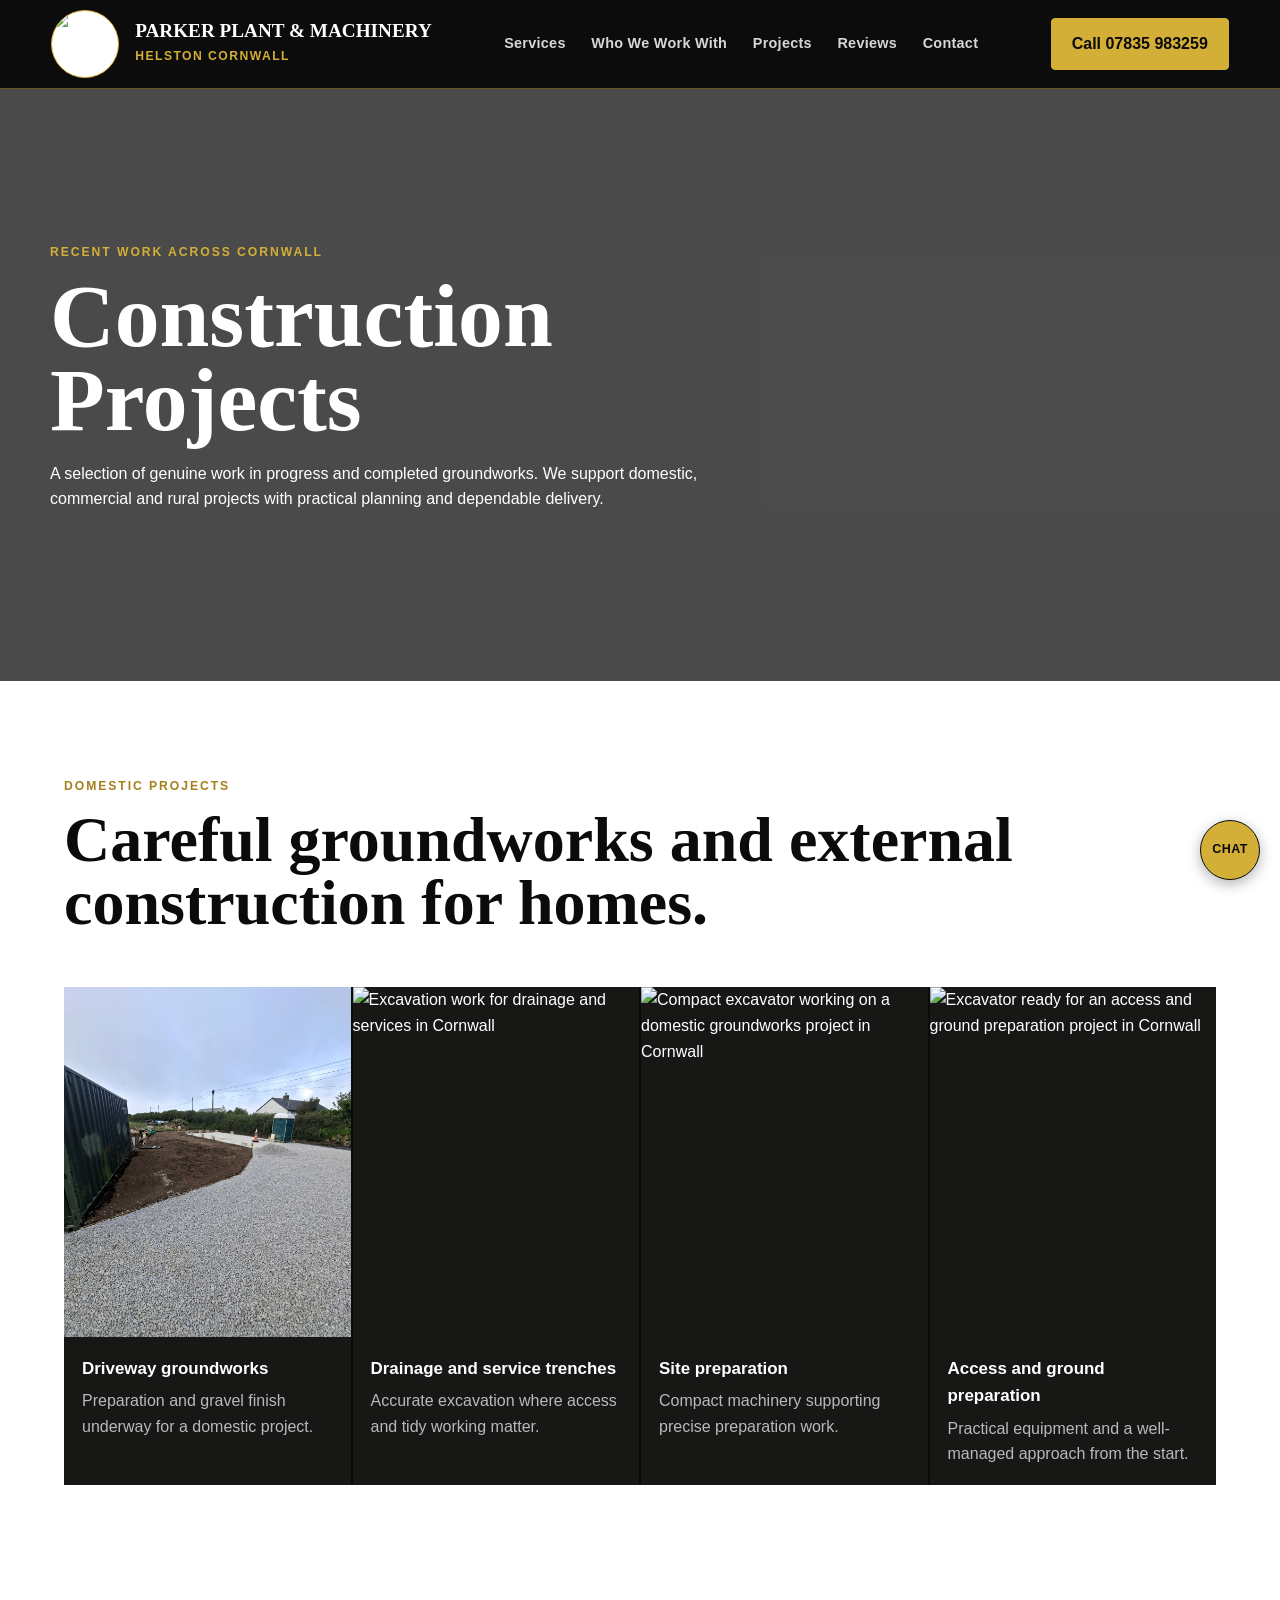
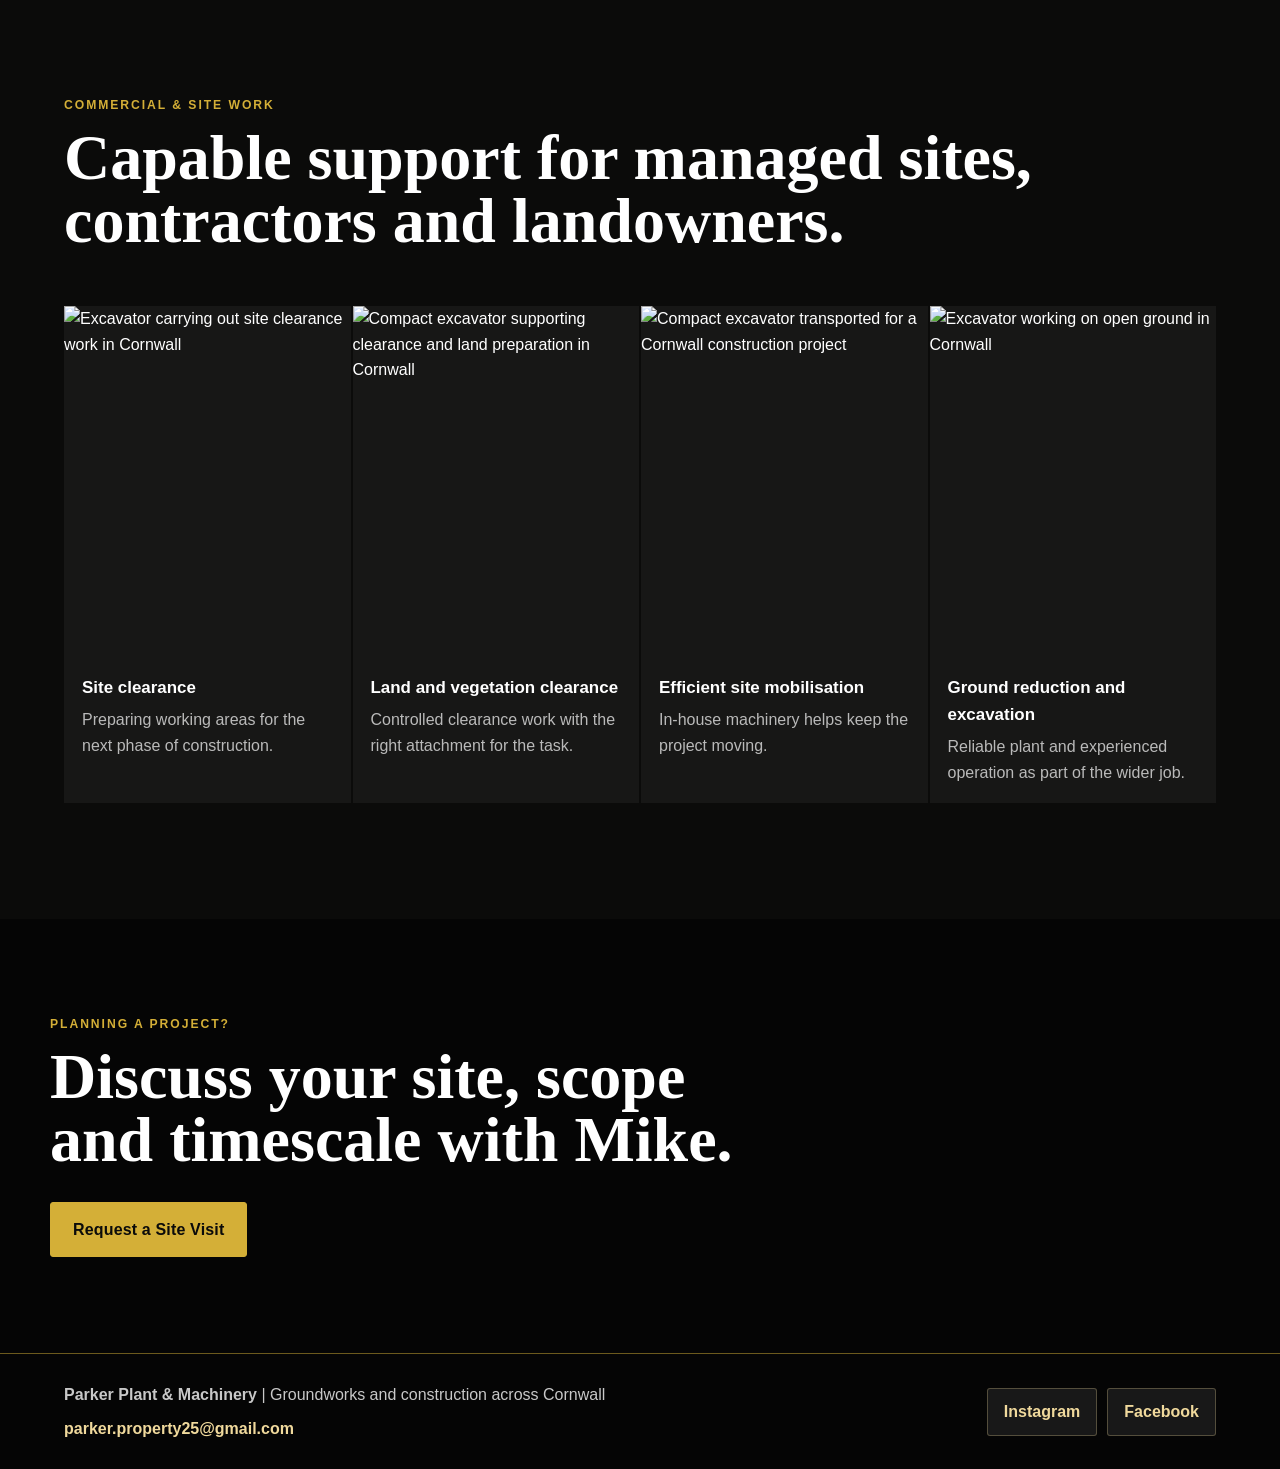
==== gallery.html @ 7d3b61a9 "Refocus site on groundworks and construction" ====
<!doctype html>
<html lang="en">
<head>
  <meta charset="utf-8">
  <meta name="viewport" content="width=device-width, initial-scale=1">
  <title>Construction Projects Cornwall | Parker Plant &amp; Machinery</title>
  <meta name="description" content="Recent domestic and commercial groundworks, construction preparation, drainage, clearance and external works by Parker Plant &amp; Machinery across Cornwall.">
  <link rel="canonical" href="https://www.parkerplantandmachinery.co.uk/gallery.html">
  <link rel="icon" href="assets/logo-gold-web.jpg" type="image/jpeg">
  <link rel="stylesheet" href="styles.css?v=20260930">
</head>
<body>
  <header class="site-header" id="top">
    <a class="brand" href="index.html" aria-label="Parker Plant and Machinery home">
      <img src="assets/logo-gold-web.jpg" alt="Parker Plant and Machinery gold logo Helston Cornwall">
      <span><strong>Parker Plant &amp; Machinery</strong><small>Helston Cornwall</small></span>
    </a>
    <nav class="main-nav" aria-label="Main navigation">
      <a href="index.html#services">Services</a>
      <a href="index.html#sectors">Who We Work With</a>
      <a href="gallery.html" aria-current="page">Projects</a>
      <a href="index.html#reviews">Reviews</a>
      <a href="index.html#contact">Contact</a>
    </nav>
    <a class="header-call" href="tel:07835983259">Call 07835 983259</a>
  </header>

  <main>
    <section class="gallery-hero">
      <div>
        <p class="eyebrow">Recent Work Across Cornwall</p>
        <h1>Construction Projects</h1>
        <p>A selection of genuine work in progress and completed groundworks. We support domestic, commercial and rural projects with practical planning and dependable delivery.</p>
      </div>
    </section>

    <section class="section project-gallery-section" id="domestic-projects">
      <div class="section-heading">
        <p class="eyebrow large-label">Domestic Projects</p>
        <h2>Careful groundworks and external construction for homes.</h2>
      </div>
      <div class="project-gallery-grid">
        <figure class="project-tile project-tile-featured">
          <img src="assets/projects/driveway-groundworks-stage.jpg" alt="Driveway groundworks and gravel preparation on a Cornwall domestic project">
          <figcaption><strong>Driveway groundworks</strong><span>Preparation and gravel finish underway for a domestic project.</span></figcaption>
        </figure>
        <figure class="project-tile">
          <img src="assets/new-digger/digger-excavation-trench.jpg" alt="Excavation work for drainage and services in Cornwall">
          <figcaption><strong>Drainage and service trenches</strong><span>Accurate excavation where access and tidy working matter.</span></figcaption>
        </figure>
        <figure class="project-tile">
          <img src="assets/new-digger/digger-kobelco-side.jpg" alt="Compact excavator working on a domestic groundworks project in Cornwall">
          <figcaption><strong>Site preparation</strong><span>Compact machinery supporting precise preparation work.</span></figcaption>
        </figure>
        <figure class="project-tile">
          <img src="assets/new-digger/digger-field-ready.jpg" alt="Excavator ready for an access and ground preparation project in Cornwall">
          <figcaption><strong>Access and ground preparation</strong><span>Practical equipment and a well-managed approach from the start.</span></figcaption>
        </figure>
      </div>
    </section>

    <section class="section project-gallery-section project-gallery-dark" id="commercial-projects">
      <div class="section-heading">
        <p class="eyebrow large-label">Commercial &amp; Site Work</p>
        <h2>Capable support for managed sites, contractors and landowners.</h2>
      </div>
      <div class="project-gallery-grid">
        <figure class="project-tile project-tile-featured">
          <img src="assets/new-digger/digger-clearance-work.jpg" alt="Excavator carrying out site clearance work in Cornwall">
          <figcaption><strong>Site clearance</strong><span>Preparing working areas for the next phase of construction.</span></figcaption>
        </figure>
        <figure class="project-tile">
          <img src="assets/new-digger/digger-clearance-log-grab.jpg" alt="Compact excavator supporting clearance and land preparation in Cornwall">
          <figcaption><strong>Land and vegetation clearance</strong><span>Controlled clearance work with the right attachment for the task.</span></figcaption>
        </figure>
        <figure class="project-tile">
          <img src="assets/new-digger/digger-transport-ready.jpg" alt="Compact excavator transported for a Cornwall construction project">
          <figcaption><strong>Efficient site mobilisation</strong><span>In-house machinery helps keep the project moving.</span></figcaption>
        </figure>
        <figure class="project-tile">
          <img src="assets/new-digger/digger-kobelco-open-ground.jpg" alt="Excavator working on open ground in Cornwall">
          <figcaption><strong>Ground reduction and excavation</strong><span>Reliable plant and experienced operation as part of the wider job.</span></figcaption>
        </figure>
      </div>
    </section>

    <section class="gallery-cta">
      <p class="eyebrow">Planning A Project?</p>
      <h2>Discuss your site, scope and timescale with Mike.</h2>
      <a class="button button-primary" href="index.html#contact">Request a Site Visit</a>
    </section>
  </main>

  <footer class="site-footer">
    <div>
      <p><strong>Parker Plant &amp; Machinery</strong> | Groundworks and construction across Cornwall</p>
      <a href="mailto:parker.property25@gmail.com">parker.property25@gmail.com</a>
    </div>
    <div class="social-links footer-socials" aria-label="Parker Plant and Machinery social media">
      <a href="https://www.instagram.com/parker_plant_an_mechinery/" target="_blank" rel="noopener">Instagram</a>
      <a href="https://www.facebook.com/profile.php?id=61577632063393&amp;locale=en_GB" target="_blank" rel="noopener">Facebook</a>
    </div>
  </footer>
  <a href="https://wa.me/447835983259" class="whatsapp-float" target="_blank" rel="noopener" aria-label="Message Parker Plant and Machinery on WhatsApp">Chat</a>
</body>
</html>
---- styles.css ----
:root {
  --white: #ffffff;
  --cream: #fbfaf6;
  --soft: #f4f1e9;
  --ink: #202020;
  --muted: #66625a;
  --charcoal: #303030;
  --gold: #caa24f;
  --gold-dark: #9a742e;
  --line: #e4dccb;
  --shadow: 0 22px 60px rgba(35, 31, 24, 0.12);
  --radius: 8px;
}

* {
  box-sizing: border-box;
}

html {
  scroll-behavior: smooth;
}

body {
  margin: 0;
  color: var(--ink);
  background: var(--cream);
  font-family: Arial, Helvetica, sans-serif;
  line-height: 1.6;
}

img {
  display: block;
  max-width: 100%;
}

a {
  color: inherit;
}

h1,
h2,
h3,
p {
  margin-top: 0;
}

h1 {
  margin-bottom: 22px;
  color: var(--ink);
  font-size: clamp(2.45rem, 5vw, 4.8rem);
  line-height: 1;
  letter-spacing: 0;
}

h2 {
  color: var(--ink);
  font-size: clamp(2rem, 4.2vw, 4rem);
  line-height: 1.05;
  letter-spacing: 0;
}

h3 {
  margin-bottom: 12px;
  color: var(--ink);
  font-size: clamp(1.2rem, 1.9vw, 1.55rem);
  line-height: 1.2;
}

.site-header {
  position: static;
  z-index: 10;
  display: flex;
  align-items: center;
  justify-content: space-between;
  gap: 28px;
  min-height: 106px;
  padding: 16px clamp(18px, 4vw, 56px);
  background: rgba(255, 255, 255, 0.96);
  border-bottom: 1px solid var(--line);
}

.brand {
  display: flex;
  align-items: center;
  gap: 16px;
  min-width: 330px;
  color: var(--ink);
  text-decoration: none;
}

.brand img {
  width: 86px;
  height: 86px;
  object-fit: contain;
  background: #f2ecdc;
  border-radius: 50%;
  box-shadow: 0 8px 18px rgba(202, 162, 79, 0.22);
}

.brand strong {
  display: block;
  color: var(--ink);
  font-size: clamp(1.22rem, 2vw, 1.72rem);
  line-height: 1.08;
  text-transform: uppercase;
}

.brand small,
.eyebrow {
  display: block;
  color: var(--gold-dark);
  font-size: 0.82rem;
  font-weight: 900;
  letter-spacing: 0;
  text-transform: uppercase;
}

.brand small {
  margin-top: 5px;
  font-size: 1rem;
}

.main-nav {
  display: flex;
  align-items: center;
  justify-content: center;
  gap: clamp(12px, 1.8vw, 24px);
  flex-wrap: wrap;
  font-weight: 800;
}

.main-nav a,
.header-call,
.button {
  text-decoration: none;
}

.main-nav a {
  color: var(--charcoal);
  font-size: 0.98rem;
}

.main-nav a[href="#digger-hire"],
.main-nav a[href="#blogs"] {
  color: var(--gold-dark);
}

.header-call {
  display: inline-flex;
  align-items: center;
  justify-content: center;
  min-height: 48px;
  padding: 12px 20px;
  color: var(--white);
  background: var(--ink);
  border: 1px solid var(--ink);
  border-radius: var(--radius);
  font-weight: 900;
  white-space: nowrap;
}

.hero {
  display: grid;
  grid-template-columns: minmax(0, 0.9fr) minmax(420px, 1.05fr);
  gap: clamp(34px, 5vw, 72px);
  align-items: center;
  min-height: calc(100svh - 106px);
  padding: clamp(48px, 6vw, 84px) clamp(18px, 5vw, 72px);
  background:
    radial-gradient(circle at 82% 12%, rgba(202, 162, 79, 0.18), transparent 30%),
    linear-gradient(180deg, #ffffff 0%, var(--cream) 100%);
}

.hero-copy {
  max-width: 760px;
}

.hero-copy p:not(.eyebrow) {
  max-width: 660px;
  margin-bottom: 32px;
  color: var(--muted);
  font-size: clamp(1.06rem, 2vw, 1.32rem);
}

.hero-actions {
  display: flex;
  flex-wrap: wrap;
  gap: 12px;
}

.button {
  display: inline-flex;
  align-items: center;
  justify-content: center;
  min-height: 52px;
  padding: 14px 22px;
  border: 1px solid transparent;
  border-radius: var(--radius);
  font-weight: 900;
  cursor: pointer;
}

.button-primary {
  color: var(--ink);
  background: var(--gold);
  border-color: var(--gold);
}

.button-secondary {
  color: var(--ink);
  background: var(--white);
  border-color: var(--line);
}

.hero-media {
  align-self: center;
  padding: clamp(10px, 1.4vw, 18px);
  background: var(--white);
  border: 1px solid var(--line);
  border-radius: var(--radius);
  box-shadow: var(--shadow);
}

.hero-photo {
  width: 100%;
  height: auto;
  max-height: 650px;
  object-fit: contain;
  background: var(--white);
  border-radius: var(--radius);
}

.trust-strip {
  display: grid;
  grid-template-columns: repeat(auto-fit, minmax(210px, 1fr));
  gap: 12px;
  padding: 0 clamp(18px, 5vw, 72px) 28px;
  background: var(--cream);
}

.trust-strip span,
.trust-strip a {
  display: block;
  padding: 16px;
  color: var(--gold-dark);
  background: var(--white);
  border: 1px solid var(--line);
  border-radius: var(--radius);
  font-size: 0.9rem;
  font-weight: 900;
  text-align: center;
  text-decoration: none;
}

.trust-strip a:hover {
  color: var(--white);
  background: var(--gold-dark);
}

.section {
  padding: clamp(64px, 9vw, 112px) clamp(18px, 5vw, 72px);
}

.section-heading {
  max-width: 980px;
  margin-bottom: 34px;
}

.large-label,
.section-heading .eyebrow,
.contact-copy .eyebrow {
  margin-bottom: 12px;
  font-size: clamp(0.95rem, 1.6vw, 1.22rem);
}

.intro {
  display: grid;
  grid-template-columns: minmax(0, 0.95fr) minmax(280px, 0.8fr);
  gap: clamp(28px, 6vw, 86px);
  background: var(--white);
}

.intro-copy {
  color: var(--muted);
  font-size: 1.08rem;
}

.services {
  background: var(--soft);
}

.service-grid {
  display: grid;
  grid-template-columns: repeat(auto-fit, minmax(280px, 1fr));
  gap: 16px;
}

.service-card {
  position: relative;
  overflow: hidden;
  min-height: 310px;
  background: var(--white);
  border: 1px solid var(--line);
  border-radius: var(--radius);
  box-shadow: 0 14px 34px rgba(35, 31, 24, 0.08);
}

.service-card::before {
  position: absolute;
  top: 0;
  left: 0;
  width: 100%;
  height: 5px;
  background: linear-gradient(90deg, var(--gold), rgba(202, 162, 79, 0.18));
  content: "";
}

.service-card > div {
  display: flex;
  flex-direction: column;
  min-height: 310px;
  padding: 30px;
}

.service-card p {
  margin-bottom: 0;
  color: var(--muted);
  font-size: 1rem;
}

.service-links {
  display: flex;
  flex-wrap: wrap;
  gap: 10px;
  margin-top: auto;
  padding-top: 22px;
}

.service-links a {
  color: var(--gold-dark);
  font-weight: 900;
  text-decoration-thickness: 2px;
  text-underline-offset: 4px;
}

.service-number {
  display: inline-flex;
  align-items: center;
  justify-content: center;
  width: 42px;
  height: 42px;
  margin-bottom: 26px;
  color: var(--gold-dark);
  background: var(--cream);
  border: 1px solid var(--line);
  border-radius: 999px;
  font-size: 0.78rem;
  font-weight: 900;
}

.digger-section {
  background:
    radial-gradient(circle at 8% 16%, rgba(202, 162, 79, 0.18), transparent 26%),
    #ffffff;
  border-top: 1px solid var(--line);
  border-bottom: 1px solid var(--line);
}

.digger-layout {
  display: grid;
  grid-template-columns: minmax(280px, 0.95fr) minmax(360px, 0.85fr);
  gap: clamp(28px, 5vw, 70px);
  align-items: center;
  max-width: 1280px;
  margin: 0 auto;
}

.digger-copy {
  color: var(--muted);
  font-size: 1.08rem;
}

.capability-list {
  display: grid;
  grid-template-columns: repeat(2, minmax(0, 1fr));
  gap: 12px;
  margin: 26px 0 30px;
  padding: 0;
  list-style: none;
}

.capability-list li,
.check-list li {
  position: relative;
  padding: 18px 18px 18px 46px;
  color: var(--ink);
  background: var(--cream);
  border: 1px solid var(--line);
  border-radius: var(--radius);
  font-weight: 850;
}

.capability-list li::before,
.check-list li::before {
  position: absolute;
  top: 23px;
  left: 20px;
  width: 12px;
  height: 12px;
  background: var(--gold);
  border-radius: 999px;
  content: "";
}

.digger-photo-grid {
  display: grid;
  grid-template-columns: repeat(2, minmax(0, 1fr));
  gap: 14px;
}

.digger-photo-grid img {
  width: 100%;
  height: 210px;
  object-fit: cover;
  object-position: center;
  background: var(--white);
  border: 1px solid var(--line);
  border-radius: var(--radius);
  box-shadow: 0 14px 34px rgba(35, 31, 24, 0.1);
  filter: brightness(1.08) contrast(1.05) saturate(1.08);
}

.digger-photo-grid .digger-main-photo {
  grid-column: 1 / -1;
  height: clamp(280px, 28vw, 380px);
}

.feature-band {
  display: grid;
  grid-template-columns: minmax(280px, 0.78fr) minmax(320px, 1fr);
  gap: clamp(28px, 5vw, 74px);
  padding: clamp(58px, 8vw, 94px) clamp(18px, 5vw, 72px);
  background: var(--white);
  border-top: 1px solid var(--line);
  border-bottom: 1px solid var(--line);
}

.check-list {
  display: grid;
  grid-template-columns: repeat(2, minmax(0, 1fr));
  gap: 14px;
  margin: 0;
  padding: 0;
  list-style: none;
}

.gallery-section {
  background: var(--cream);
}

.gallery {
  display: grid;
  grid-template-columns: repeat(auto-fit, minmax(260px, 1fr));
  gap: 16px;
}

.gallery figure {
  display: flex;
  flex-direction: column;
  margin: 0;
  overflow: hidden;
  background: var(--white);
  border: 1px solid var(--line);
  border-radius: var(--radius);
  box-shadow: 0 14px 34px rgba(35, 31, 24, 0.08);
}

.gallery-large {
  grid-column: span 2;
}

.gallery img {
  width: 100%;
  height: 340px;
  object-fit: contain;
  object-position: center;
  background: var(--white);
  filter: brightness(1.08) contrast(1.05) saturate(1.08);
}

.gallery-large img {
  height: 460px;
  object-fit: contain;
}

.gallery figcaption {
  flex: 1;
  padding: 14px 16px;
  color: var(--muted);
  font-size: 0.94rem;
  font-weight: 800;
}

.blog-section {
  background: var(--white);
}

.reviews-section {
  background: var(--cream);
  border-top: 1px solid var(--line);
  border-bottom: 1px solid var(--line);
}

.review-grid {
  display: grid;
  grid-template-columns: repeat(auto-fit, minmax(260px, 1fr));
  gap: 18px;
}

.review-grid article {
  min-height: 260px;
  padding: clamp(22px, 3vw, 30px);
  background: var(--white);
  border: 1px solid var(--line);
  border-radius: var(--radius);
  box-shadow: 0 14px 34px rgba(35, 31, 24, 0.08);
}

.stars {
  display: block;
  margin-bottom: 18px;
  color: var(--gold-dark);
  font-size: 1.05rem;
  letter-spacing: 0;
}

.review-grid p {
  color: var(--muted);
  font-size: 1.02rem;
}

.review-grid strong {
  display: block;
  margin-top: 18px;
  color: var(--ink);
}

.blog-grid {
  display: grid;
  grid-template-columns: repeat(3, minmax(0, 1fr));
  gap: 18px;
}

.blog-card,
.faq-grid article {
  padding: clamp(22px, 3vw, 32px);
  background:
    linear-gradient(180deg, rgba(202, 162, 79, 0.08), rgba(255, 255, 255, 0) 38%),
    var(--cream);
  border: 1px solid var(--line);
  border-radius: var(--radius);
  box-shadow: 0 14px 34px rgba(35, 31, 24, 0.08);
}

.blog-card {
  display: block;
  min-height: 300px;
  color: inherit;
  text-decoration: none;
  transition: transform 0.18s ease, box-shadow 0.18s ease;
}

.blog-card:hover {
  transform: translateY(-4px);
  box-shadow: 0 20px 44px rgba(35, 31, 24, 0.12);
}

.blog-grid span {
  display: inline-flex;
  margin-bottom: 18px;
  color: var(--gold-dark);
  font-size: 0.8rem;
  font-weight: 900;
  text-transform: uppercase;
}

.blog-grid p,
.faq-grid p {
  color: var(--muted);
  font-size: 1.02rem;
}

.blog-card strong {
  display: inline-flex;
  margin-top: 14px;
  color: var(--gold-dark);
  font-weight: 900;
}

.blog-page {
  max-width: 980px;
  margin: 0 auto;
  padding: clamp(54px, 8vw, 96px) clamp(18px, 5vw, 40px);
  color: var(--muted);
  font-size: 1.08rem;
}

.blog-page h1 {
  max-width: 900px;
}

.blog-page h2 {
  margin-top: 42px;
  margin-bottom: 14px;
  font-size: clamp(1.7rem, 3vw, 2.8rem);
}

.blog-page img {
  width: 100%;
  max-height: 520px;
  margin: 34px 0;
  object-fit: contain;
  background: var(--white);
  border: 1px solid var(--line);
  border-radius: var(--radius);
  box-shadow: var(--shadow);
}

.service-page .hero-actions {
  margin: 28px 0 10px;
}

.service-page a:not(.button):not(.brand):not(.header-call) {
  color: var(--gold-dark);
  font-weight: 800;
}

.service-summary-grid {
  display: grid;
  grid-template-columns: repeat(2, minmax(0, 1fr));
  gap: 16px;
  margin: 28px 0 44px;
}

.service-summary-grid section {
  padding: 24px;
  background: var(--white);
  border: 1px solid var(--line);
  border-radius: var(--radius);
  box-shadow: 0 14px 34px rgba(35, 31, 24, 0.08);
}

.service-summary-grid h2 {
  margin: 0 0 10px;
  font-size: clamp(1.25rem, 2vw, 1.65rem);
}

.service-summary-grid p {
  margin: 0;
}

.blog-lead {
  color: var(--charcoal);
  font-size: clamp(1.15rem, 2vw, 1.35rem);
  font-weight: 700;
}

.blog-cta {
  margin-top: 48px;
  padding: clamp(24px, 4vw, 38px);
  background: var(--cream);
  border: 1px solid var(--line);
  border-radius: var(--radius);
  box-shadow: 0 14px 34px rgba(35, 31, 24, 0.08);
}

.blog-cta h2 {
  margin-top: 0;
}

.blog-cta .button {
  margin-right: 10px;
  margin-top: 8px;
}

.areas-cover {
  display: flex;
  flex-direction: column;
  align-items: center;
  text-align: center;
}

.areas-cover .section-heading {
  width: 100%;
  max-width: 1100px;
  margin: 0 auto 24px;
  text-align: center;
}

.areas-cover > p {
  max-width: 900px;
  margin: 0 auto;
  color: var(--muted);
  font-size: clamp(1.08rem, 2vw, 1.35rem);
  line-height: 1.6;
}

.faq-section {
  background: var(--soft);
}

.faq-grid {
  display: grid;
  grid-template-columns: repeat(2, minmax(0, 1fr));
  gap: 24px;
}

.contact-band {
  display: grid;
  grid-template-columns: minmax(280px, 0.78fr) minmax(320px, 1fr);
  gap: clamp(28px, 6vw, 82px);
  padding: clamp(64px, 9vw, 112px) clamp(18px, 5vw, 72px);
  background: var(--white);
}

.contact-copy p {
  max-width: 620px;
  color: var(--muted);
}

.contact-methods {
  display: grid;
  gap: 10px;
  margin-top: 28px;
}

.contact-methods a,
.contact-methods span {
  display: block;
  overflow-wrap: anywhere;
  color: var(--ink);
  font-size: clamp(1.08rem, 2vw, 1.3rem);
  font-weight: 900;
  text-decoration: none;
}

.social-links {
  display: flex;
  flex-wrap: wrap;
  gap: 10px;
}

.social-links a {
  display: inline-flex;
  align-items: center;
  justify-content: center;
  min-height: 42px;
  padding: 10px 16px;
  color: var(--ink);
  background: var(--white);
  border: 1px solid rgba(171, 125, 45, 0.34);
  border-radius: 8px;
  box-shadow: 0 10px 28px rgba(23, 23, 23, 0.08);
  font-weight: 900;
  text-decoration: none;
}

.social-links a:hover {
  color: var(--white);
  background: var(--gold-dark);
}

.contact-socials {
  margin-top: 18px;
}

.quote-form {
  display: grid;
  grid-template-columns: repeat(2, minmax(0, 1fr));
  gap: 16px;
  padding: clamp(22px, 4vw, 34px);
  background: var(--cream);
  border: 1px solid var(--line);
  border-radius: var(--radius);
  box-shadow: var(--shadow);
}

.quote-form label {
  display: grid;
  gap: 8px;
  color: var(--ink);
  font-size: 0.92rem;
  font-weight: 900;
}

.quote-form input,
.quote-form textarea {
  width: 100%;
  padding: 13px 14px;
  color: var(--ink);
  background: var(--white);
  border: 1px solid #cfc7b8;
  border-radius: var(--radius);
  font: inherit;
}

.quote-form input:focus,
.quote-form textarea:focus {
  border-color: var(--gold-dark);
  outline: 3px solid rgba(202, 162, 79, 0.28);
}

.form-honey {
  position: absolute;
  left: -9999px;
}

.form-note {
  margin: 0;
  color: var(--muted);
  font-size: 0.94rem;
}

.form-note a {
  color: var(--gold-dark);
  font-weight: 900;
}

.full-field {
  grid-column: 1 / -1;
}

.site-footer {
  display: flex;
  align-items: center;
  justify-content: space-between;
  gap: 20px;
  padding: 28px clamp(18px, 5vw, 72px);
  color: rgba(255, 255, 255, 0.78);
  background: var(--ink);
}

.site-footer p {
  margin: 0;
}

.site-footer a {
  color: #f0d99c;
  font-weight: 800;
  text-decoration: none;
}

.site-footer > div:first-child {
  display: grid;
  gap: 8px;
}

.footer-socials {
  flex-shrink: 0;
}

.footer-socials a {
  color: #f0d99c;
  background: rgba(255, 255, 255, 0.08);
  border-color: rgba(240, 217, 156, 0.28);
  box-shadow: none;
}

.footer-socials a:hover {
  color: var(--ink);
  background: #f0d99c;
}

.whatsapp-float {
  position: fixed;
  right: 20px;
  bottom: 20px;
  z-index: 9999;
  display: flex;
  align-items: center;
  justify-content: center;
  width: 62px;
  height: 62px;
  color: var(--white);
  background: #25d366;
  border-radius: 50%;
  font-size: 32px;
  text-decoration: none;
  box-shadow: 0 4px 14px rgba(0, 0, 0, 0.3);
  transition: 0.3s ease;
}

.whatsapp-float:hover {
  transform: scale(1.08);
}

@media (max-width: 1180px) {
  .site-header,
  .brand {
    flex-direction: column;
    text-align: center;
  }

  .brand {
    min-width: 0;
  }

  .hero,
  .intro,
  .digger-layout,
  .feature-band,
  .contact-band {
    grid-template-columns: 1fr;
  }

  .blog-grid,
  .review-grid {
    grid-template-columns: 1fr;
  }

  .hero-photo,
  .digger-photo-grid .digger-main-photo,
  .gallery-large img {
    max-height: none;
    height: auto;
  }
}

@media (max-width: 820px) {
  .main-nav {
    width: 100%;
  }

  .capability-list,
  .check-list,
  .digger-photo-grid,
  .faq-grid,
  .quote-form,
  .service-summary-grid {
    grid-template-columns: 1fr;
  }

  .gallery-large {
    grid-column: auto;
  }
}

@media (max-width: 640px) {
  .site-header {
    gap: 18px;
    min-height: auto;
    padding: 18px;
  }

  .brand img {
    width: 76px;
    height: 76px;
  }

  .brand strong {
    font-size: 1.25rem;
  }

  .brand small {
    font-size: 0.9rem;
  }

  .main-nav {
    gap: 12px;
  }

  .main-nav a {
    font-size: 0.9rem;
  }

  .header-call,
  .button,
  .hero-actions {
    width: 100%;
  }

  .hero {
    min-height: auto;
    padding-top: 44px;
  }

  .service-card img,
  .digger-photo-grid img,
  .gallery img {
    height: auto;
    object-fit: contain;
  }

  .service-card img {
    width: min(72%, 250px);
    height: 250px;
  }

  .site-footer {
    align-items: flex-start;
    flex-direction: column;
  }

  .whatsapp-float {
    right: 16px;
    bottom: 16px;
    width: 56px;
    height: 56px;
    font-size: 28px;
  }
}

/* Black, white and gold brand refresh */
:root {
  --white: #ffffff;
  --cream: #ffffff;
  --soft: #f2f2f0;
  --ink: #0b0b0a;
  --muted: #5d5d58;
  --charcoal: #171716;
  --gold: #d4af37;
  --gold-dark: #a47f1b;
  --line: #d8d8d2;
  --shadow: 0 22px 56px rgba(0, 0, 0, 0.16);
  --radius: 4px;
}

body {
  background: var(--white);
  color: var(--ink);
  font-family: "Helvetica Neue", Helvetica, Arial, sans-serif;
}

h1,
h2,
h3,
.brand strong {
  font-family: Georgia, "Times New Roman", serif;
}

.site-header {
  position: sticky;
  top: 0;
  min-height: 88px;
  padding-top: 10px;
  padding-bottom: 10px;
  color: var(--white);
  background: rgba(8, 8, 8, 0.98);
  border-bottom: 1px solid rgba(212, 175, 55, 0.45);
  backdrop-filter: blur(14px);
}

.brand {
  min-width: 292px;
  color: var(--white);
}

.brand img {
  width: 68px;
  height: 68px;
  background: var(--white);
  border: 1px solid var(--gold);
  border-radius: 50%;
  box-shadow: none;
}

.brand strong {
  color: var(--white);
  font-size: clamp(1.06rem, 1.5vw, 1.42rem);
  letter-spacing: 0;
}

.brand small {
  color: var(--gold);
  font-family: "Helvetica Neue", Helvetica, Arial, sans-serif;
  font-size: 0.76rem;
  letter-spacing: 0.12em;
}

.main-nav {
  flex-wrap: nowrap;
  gap: clamp(16px, 2vw, 30px);
}

.main-nav a,
.main-nav a[href="#digger-hire"],
.main-nav a[href="#blogs"] {
  position: relative;
  color: rgba(255, 255, 255, 0.84);
  font-size: 0.9rem;
  letter-spacing: 0.02em;
}

.main-nav a::after {
  position: absolute;
  right: 0;
  bottom: -7px;
  left: 0;
  height: 1px;
  background: var(--gold);
  content: "";
  opacity: 0;
  transform: scaleX(0.4);
  transition: opacity 0.18s ease, transform 0.18s ease;
}

.main-nav a:hover::after,
.main-nav a:focus-visible::after {
  opacity: 1;
  transform: scaleX(1);
}

.header-call {
  min-height: 44px;
  color: var(--ink);
  background: var(--gold);
  border-color: var(--gold);
}

.hero {
  position: relative;
  display: flex;
  align-items: flex-end;
  min-height: calc(100svh - 88px);
  padding: clamp(86px, 11vw, 150px) clamp(20px, 7vw, 100px);
  overflow: hidden;
  isolation: isolate;
  background: var(--ink);
}

.hero::after {
  position: absolute;
  inset: 0;
  z-index: -1;
  background: rgba(0, 0, 0, 0.7);
  content: "";
}

.hero-copy {
  z-index: 1;
  max-width: 1060px;
}

.hero .eyebrow {
  color: var(--gold);
  letter-spacing: 0.14em;
}

.hero h1 {
  max-width: 1060px;
  color: var(--white);
  font-size: clamp(3.3rem, 7.4vw, 7.3rem);
  line-height: 0.88;
}

.hero-copy p:not(.eyebrow) {
  max-width: 690px;
  color: rgba(255, 255, 255, 0.82);
  font-size: clamp(1.08rem, 1.8vw, 1.34rem);
}

.hero-media {
  position: absolute;
  inset: 0;
  z-index: -2;
  padding: 0;
  background: var(--ink);
  border: 0;
  border-radius: 0;
  box-shadow: none;
}

.hero-photo {
  width: 100%;
  height: 100%;
  max-height: none;
  object-fit: cover;
  object-position: center 56%;
  border-radius: 0;
  filter: saturate(0.82) contrast(1.06);
}

.button {
  border-radius: 3px;
  letter-spacing: 0.01em;
  transition: transform 0.16s ease, background 0.16s ease, color 0.16s ease;
}

.button:hover {
  transform: translateY(-2px);
}

.button-primary {
  color: var(--ink);
  background: var(--gold);
  border-color: var(--gold);
}

.hero .button-secondary {
  color: var(--white);
  background: rgba(0, 0, 0, 0.18);
  border-color: rgba(255, 255, 255, 0.62);
}

.trust-strip {
  display: flex;
  gap: 0;
  padding: 0 clamp(18px, 5vw, 72px);
  overflow-x: auto;
  background: var(--gold);
}

.trust-strip span,
.trust-strip a {
  flex: 1 0 auto;
  padding: 15px 20px;
  color: var(--ink);
  background: transparent;
  border: 0;
  border-right: 1px solid rgba(0, 0, 0, 0.22);
  border-radius: 0;
  font-size: 0.74rem;
  letter-spacing: 0.08em;
  text-transform: uppercase;
}

.trust-strip a:hover {
  color: var(--white);
  background: var(--ink);
}

.section,
.feature-band,
.contact-band {
  padding-top: clamp(76px, 9vw, 124px);
  padding-bottom: clamp(76px, 9vw, 124px);
}

.eyebrow,
.large-label,
.section-heading .eyebrow,
.contact-copy .eyebrow {
  color: var(--gold-dark);
  font-size: 0.76rem;
  letter-spacing: 0.16em;
}

.section-heading {
  max-width: 1050px;
  margin-bottom: 48px;
}

h2 {
  font-size: clamp(2.5rem, 5vw, 5rem);
  line-height: 0.98;
}

.intro {
  background: var(--white);
}

.intro-copy {
  max-width: 650px;
  color: var(--muted);
  font-size: 1.12rem;
}

.services {
  color: var(--white);
  background: var(--ink);
}

.services h2,
.services h3 {
  color: var(--white);
}

.services .eyebrow {
  color: var(--gold);
}

.service-grid {
  grid-template-columns: repeat(4, minmax(0, 1fr));
  gap: 1px;
  background: rgba(212, 175, 55, 0.38);
  border: 1px solid rgba(212, 175, 55, 0.38);
}

.service-card {
  min-height: 320px;
  background: var(--charcoal);
  border: 0;
  border-radius: 0;
  box-shadow: none;
}

.service-card::before {
  height: 2px;
  background: var(--gold);
}

.service-card > div {
  min-height: 320px;
  padding: clamp(24px, 2.5vw, 36px);
}

.service-card p {
  color: rgba(255, 255, 255, 0.66);
}

.service-number {
  width: auto;
  height: auto;
  justify-content: flex-start;
  color: var(--gold);
  background: transparent;
  border: 0;
  border-radius: 0;
  font-size: 0.78rem;
  letter-spacing: 0.1em;
}

.service-links a {
  color: var(--gold);
}

.digger-section {
  background: var(--white);
  border: 0;
}

.capability-list li,
.check-list li {
  background: var(--soft);
  border: 0;
  border-left: 2px solid var(--gold);
  border-radius: 0;
}

.capability-list li::before,
.check-list li::before {
  width: 7px;
  height: 7px;
  border-radius: 0;
}

.digger-photo-grid img,
.gallery figure,
.gallery img {
  border-radius: 0;
}

.digger-photo-grid img {
  border: 1px solid var(--ink);
  box-shadow: none;
  filter: saturate(0.88) contrast(1.06);
}

.feature-band {
  color: var(--white);
  background: var(--ink);
  border: 0;
}

.feature-band h2 {
  color: var(--white);
}

.feature-band .eyebrow {
  color: var(--gold);
}

.feature-band .check-list li {
  color: var(--white);
  background: rgba(255, 255, 255, 0.06);
  border-left-color: var(--gold);
}

.gallery-section {
  background: var(--white);
}

.gallery {
  gap: 2px;
  background: var(--ink);
}

.gallery figure {
  background: var(--ink);
  border: 0;
  box-shadow: none;
}

.gallery img,
.gallery-large img {
  object-fit: cover;
  background: var(--ink);
  filter: saturate(0.88) contrast(1.05);
}

.gallery figcaption {
  padding: 16px 18px;
  color: rgba(255, 255, 255, 0.74);
  font-weight: 600;
}

.blog-section {
  color: var(--white);
  background: var(--ink);
}

.blog-section h2,
.blog-section h3 {
  color: var(--white);
}

.blog-section .eyebrow,
.blog-grid span,
.blog-card strong {
  color: var(--gold);
}

.blog-card {
  color: var(--white);
  background: var(--charcoal);
  border: 1px solid rgba(212, 175, 55, 0.32);
  border-radius: 0;
  box-shadow: none;
}

.blog-grid p {
  color: rgba(255, 255, 255, 0.66);
}

.reviews-section {
  background: var(--soft);
  border: 0;
}

.review-grid article {
  min-height: 250px;
  background: var(--white);
  border: 0;
  border-top: 2px solid var(--gold);
  border-radius: 0;
  box-shadow: none;
}

.areas-cover {
  color: var(--white);
  background: var(--ink);
}

.areas-cover h2 {
  color: var(--white);
}

.areas-cover .eyebrow {
  color: var(--gold);
}

.areas-cover > p {
  color: rgba(255, 255, 255, 0.72);
}

.faq-section {
  background: var(--white);
}

.faq-grid {
  gap: 1px;
  background: var(--line);
  border: 1px solid var(--line);
}

.faq-grid article {
  background: var(--white);
  border: 0;
  border-radius: 0;
  box-shadow: none;
}

.contact-band {
  color: var(--white);
  background: var(--ink);
}

.contact-band h2,
.contact-methods a,
.contact-methods span {
  color: var(--white);
}

.contact-band .eyebrow {
  color: var(--gold);
}

.contact-copy p {
  color: rgba(255, 255, 255, 0.68);
}

.contact-socials a {
  color: var(--gold);
  background: transparent;
  border-color: rgba(212, 175, 55, 0.55);
  box-shadow: none;
}

.quote-form {
  color: var(--ink);
  background: var(--white);
  border: 0;
  border-radius: 0;
  box-shadow: none;
}

.quote-form input,
.quote-form textarea {
  border: 1px solid #bdbdb7;
  border-radius: 0;
}

.site-footer {
  border-top: 1px solid rgba(212, 175, 55, 0.5);
  background: #050505;
}

.social-links a {
  border-radius: 3px;
}

.whatsapp-float {
  width: 60px;
  height: 60px;
  color: var(--ink);
  background: var(--gold);
  border: 1px solid var(--ink);
  border-radius: 50%;
  font-size: 0;
}

.whatsapp-float::before {
  font-size: 0.78rem;
  font-weight: 900;
  letter-spacing: 0.04em;
  content: "CHAT";
}

.blog-page {
  max-width: 1040px;
  color: var(--muted);
  background: var(--white);
}

.blog-page h1,
.blog-page h2,
.blog-page h3 {
  color: var(--ink);
}

.blog-page > img {
  border: 0;
  border-radius: 0;
  box-shadow: none;
}

.service-summary-grid {
  gap: 1px;
  background: var(--line);
  border: 1px solid var(--line);
}

.service-summary-grid section {
  background: var(--soft);
  border: 0;
  border-radius: 0;
  box-shadow: none;
}

.blog-cta {
  color: var(--white);
  background: var(--ink);
  border: 0;
  border-radius: 0;
  box-shadow: none;
}

.blog-cta h2 {
  color: var(--white);
}

.blog-cta .button-secondary {
  color: var(--white);
  background: transparent;
  border-color: rgba(255, 255, 255, 0.5);
}

@media (max-width: 1180px) {
  .site-header {
    position: static;
  }

  .main-nav {
    flex-wrap: wrap;
  }

  .service-grid {
    grid-template-columns: repeat(2, minmax(0, 1fr));
  }
}

@media (max-width: 640px) {
  .site-header {
    align-items: stretch;
    text-align: left;
  }

  .brand {
    flex-direction: row;
  }

  .brand img {
    width: 60px;
    height: 60px;
  }

  .main-nav {
    justify-content: flex-start;
    flex-wrap: nowrap;
    width: calc(100vw - 36px);
    padding-bottom: 8px;
    overflow-x: auto;
  }

  .main-nav a {
    flex: 0 0 auto;
  }

  .hero {
    min-height: 690px;
    padding-bottom: 54px;
  }

  .hero::after {
    background: rgba(0, 0, 0, 0.7);
  }

  .hero h1 {
    font-size: 2.35rem;
    line-height: 0.95;
  }

  .hero .eyebrow {
    max-width: 290px;
    line-height: 1.55;
  }

  .hero-photo {
    object-position: center;
  }

  .trust-strip {
    padding: 0;
  }

  .service-grid {
    grid-template-columns: 1fr;
  }

  .gallery img {
    height: 300px;
    object-fit: cover;
  }
}

/* Construction gallery and contractor positioning */
.sectors-section,
.project-preview,
.compliance-section,
.project-gallery-section {
  background: var(--white);
}

.sector-grid {
  display: grid;
  grid-template-columns: repeat(4, minmax(0, 1fr));
  gap: 1px;
  background: var(--line);
  border: 1px solid var(--line);
}

.sector-grid article {
  min-height: 250px;
  padding: 32px;
  background: var(--soft);
}

.sector-grid span {
  display: block;
  margin-bottom: 36px;
  color: var(--gold-dark);
  font-size: 0.78rem;
  font-weight: 800;
  letter-spacing: 0.1em;
}

.sector-grid h3 {
  margin-bottom: 12px;
}

.sector-grid p,
.project-preview > p,
.compliance-section > p {
  max-width: 680px;
  color: var(--muted);
  font-size: 1.06rem;
}

.project-preview {
  border-top: 1px solid var(--line);
}

.project-preview .button {
  margin-top: 16px;
}

.compliance-section {
  border-top: 1px solid var(--line);
}

.text-link {
  display: inline-block;
  margin-top: 20px;
  color: var(--ink);
  font-weight: 800;
  text-decoration-color: var(--gold);
  text-decoration-thickness: 2px;
  text-underline-offset: 5px;
}

.quote-form select {
  width: 100%;
  margin-top: 8px;
  padding: 14px;
  color: var(--ink);
  background: var(--white);
  border: 1px solid #bdbdb7;
  border-radius: 0;
  font: inherit;
}

.gallery-hero {
  position: relative;
  display: grid;
  min-height: 440px;
  padding: clamp(80px, 12vw, 160px) max(24px, calc((100vw - 1180px) / 2));
  color: var(--white);
  background: url("assets/new-digger/digger-kobelco-open-ground.jpg") center 44% / cover;
  align-items: end;
}

.gallery-hero > div {
  position: relative;
  z-index: 1;
  max-width: 720px;
}

.gallery-hero::before {
  position: absolute;
  inset: 0;
  background: rgba(5, 5, 5, 0.72);
  content: "";
}

.gallery-hero h1,
.gallery-hero p {
  color: var(--white);
}

.gallery-hero h1 {
  margin: 10px 0 18px;
  font-size: clamp(3.2rem, 7vw, 6.4rem);
  line-height: 0.94;
}

.gallery-hero .eyebrow {
  color: var(--gold);
}

.project-gallery-section {
  padding-top: 96px;
}

.project-gallery-dark {
  color: var(--white);
  background: var(--ink);
}

.project-gallery-dark h2 {
  color: var(--white);
}

.project-gallery-dark .eyebrow {
  color: var(--gold);
}

.project-gallery-grid {
  display: grid;
  grid-template-columns: repeat(4, minmax(0, 1fr));
  gap: 2px;
  background: var(--ink);
}

.project-tile {
  min-height: 430px;
  margin: 0;
  color: var(--white);
  background: var(--charcoal);
}

.project-tile img {
  display: block;
  width: 100%;
  height: 350px;
  object-fit: cover;
  filter: saturate(0.88) contrast(1.05);
}

.project-tile figcaption {
  display: grid;
  gap: 6px;
  padding: 18px;
}

.project-tile figcaption strong {
  font-size: 1.06rem;
}

.project-tile figcaption span {
  color: rgba(255, 255, 255, 0.7);
}

.gallery-cta {
  padding: 96px max(24px, calc((100vw - 1180px) / 2));
  color: var(--white);
  background: #050505;
}

.gallery-cta h2 {
  max-width: 720px;
  margin: 10px 0 30px;
  color: var(--white);
  font-size: clamp(2.4rem, 5vw, 5rem);
  line-height: 0.98;
}

.gallery-cta .eyebrow {
  color: var(--gold);
}

@media (max-width: 900px) {
  .sector-grid,
  .project-gallery-grid {
    grid-template-columns: repeat(2, minmax(0, 1fr));
  }
}

@media (max-width: 640px) {
  .sector-grid,
  .project-gallery-grid {
    grid-template-columns: 1fr;
  }

  .project-tile,
  .project-tile img {
    min-height: 0;
    height: 320px;
  }

  .project-tile {
    height: auto;
  }

  .gallery-hero {
    min-height: 510px;
    align-items: end;
  }
}
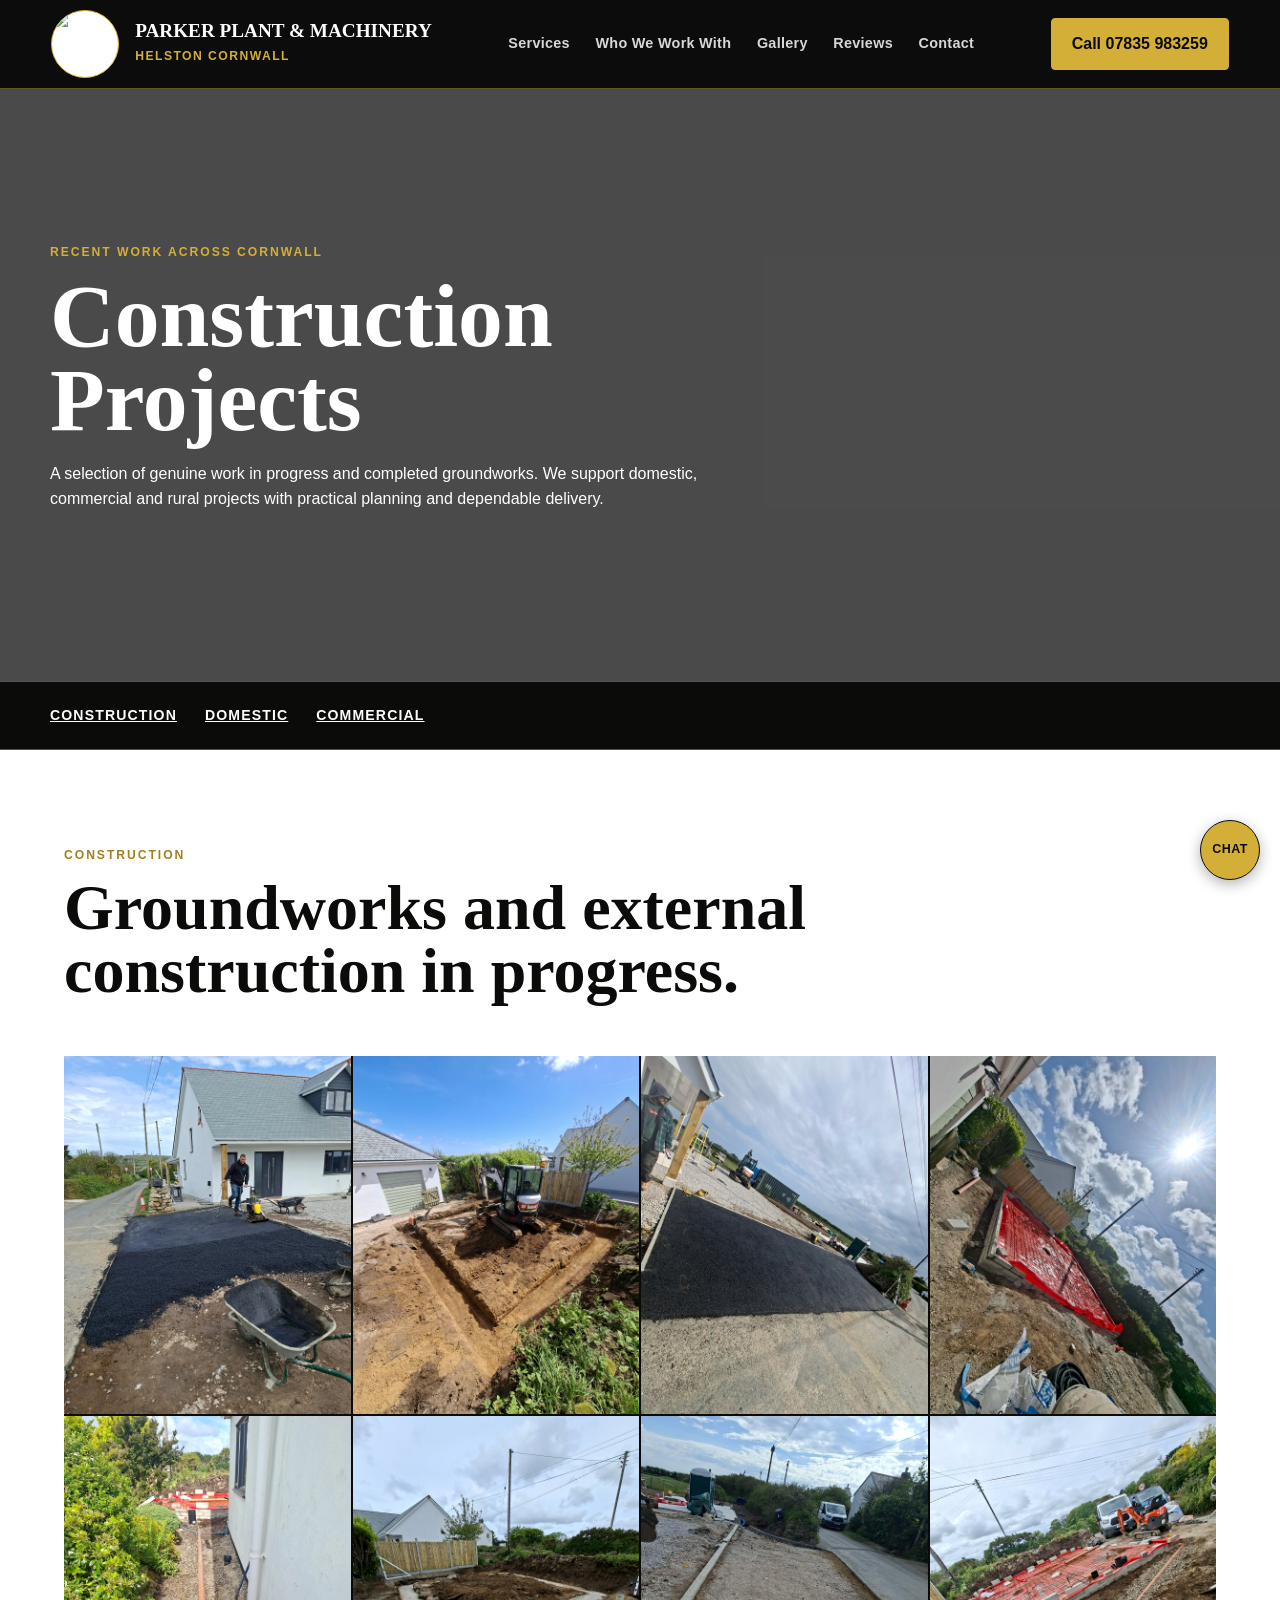
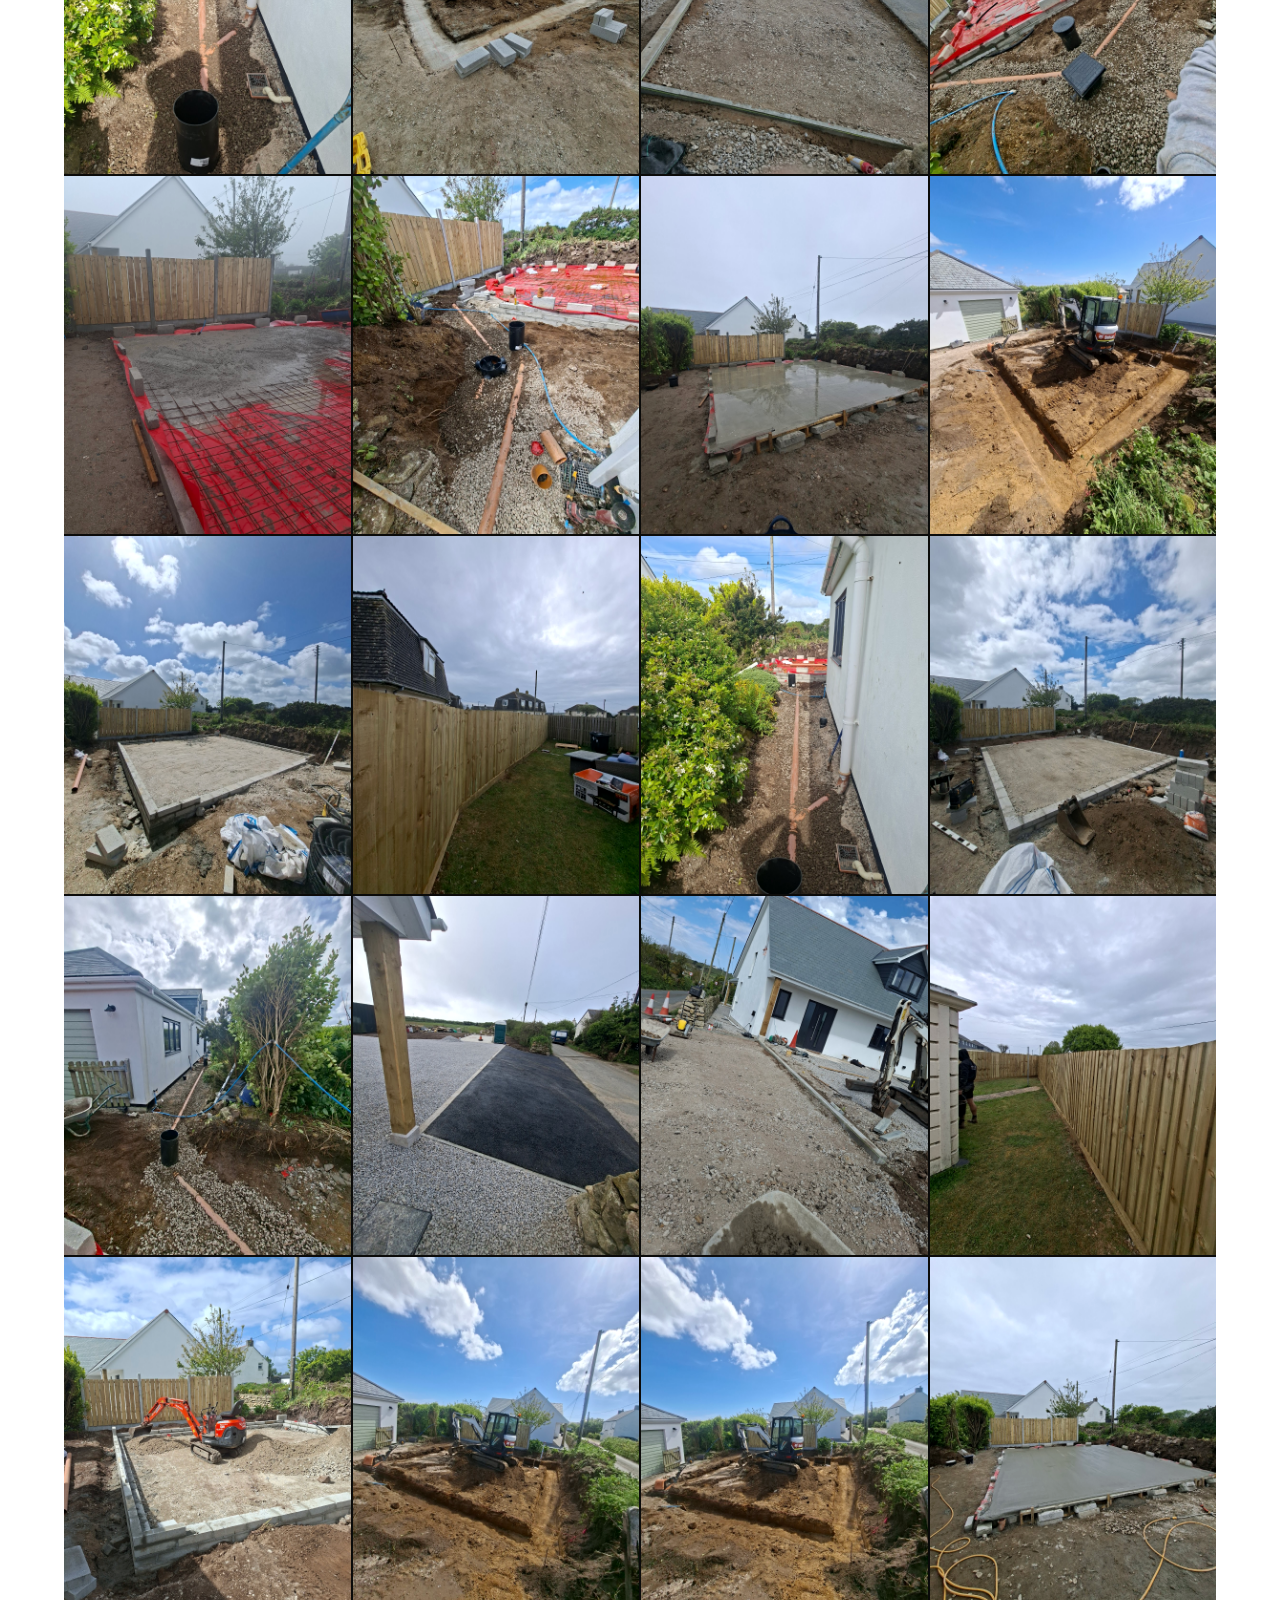
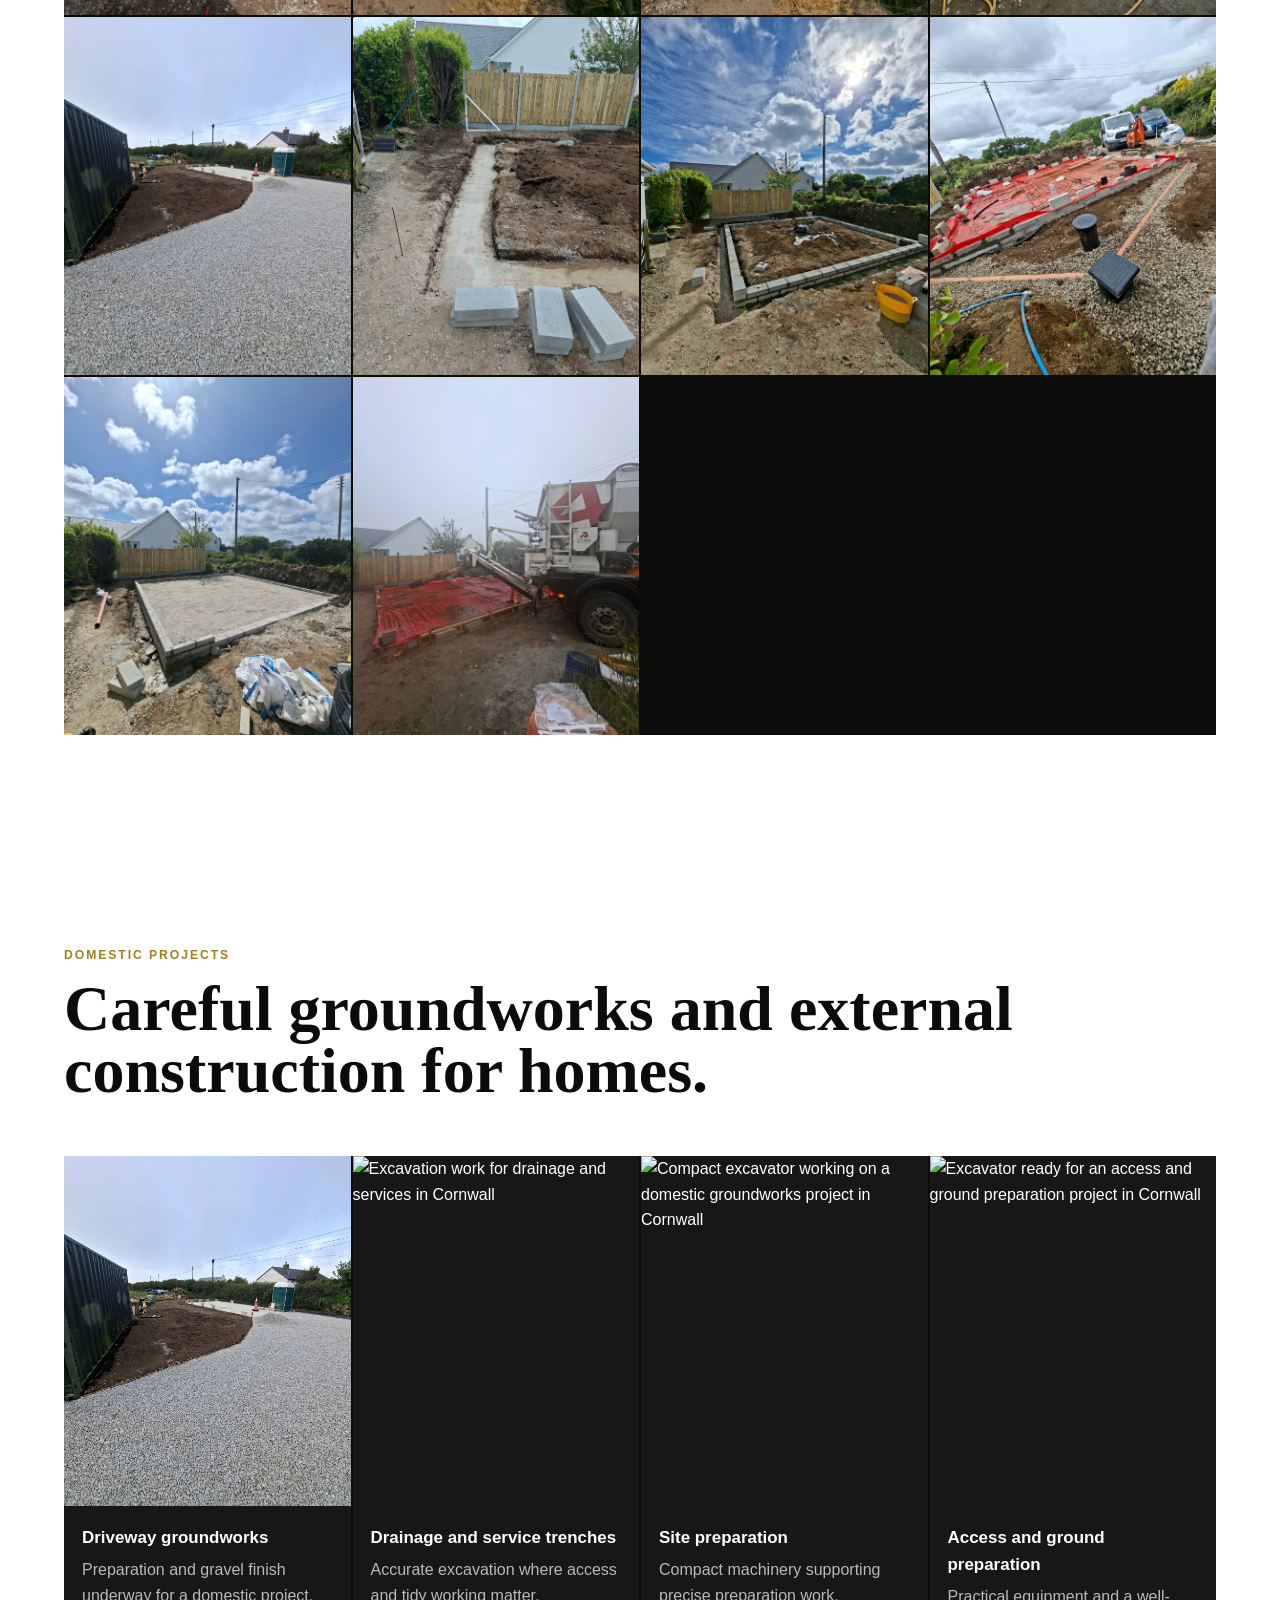
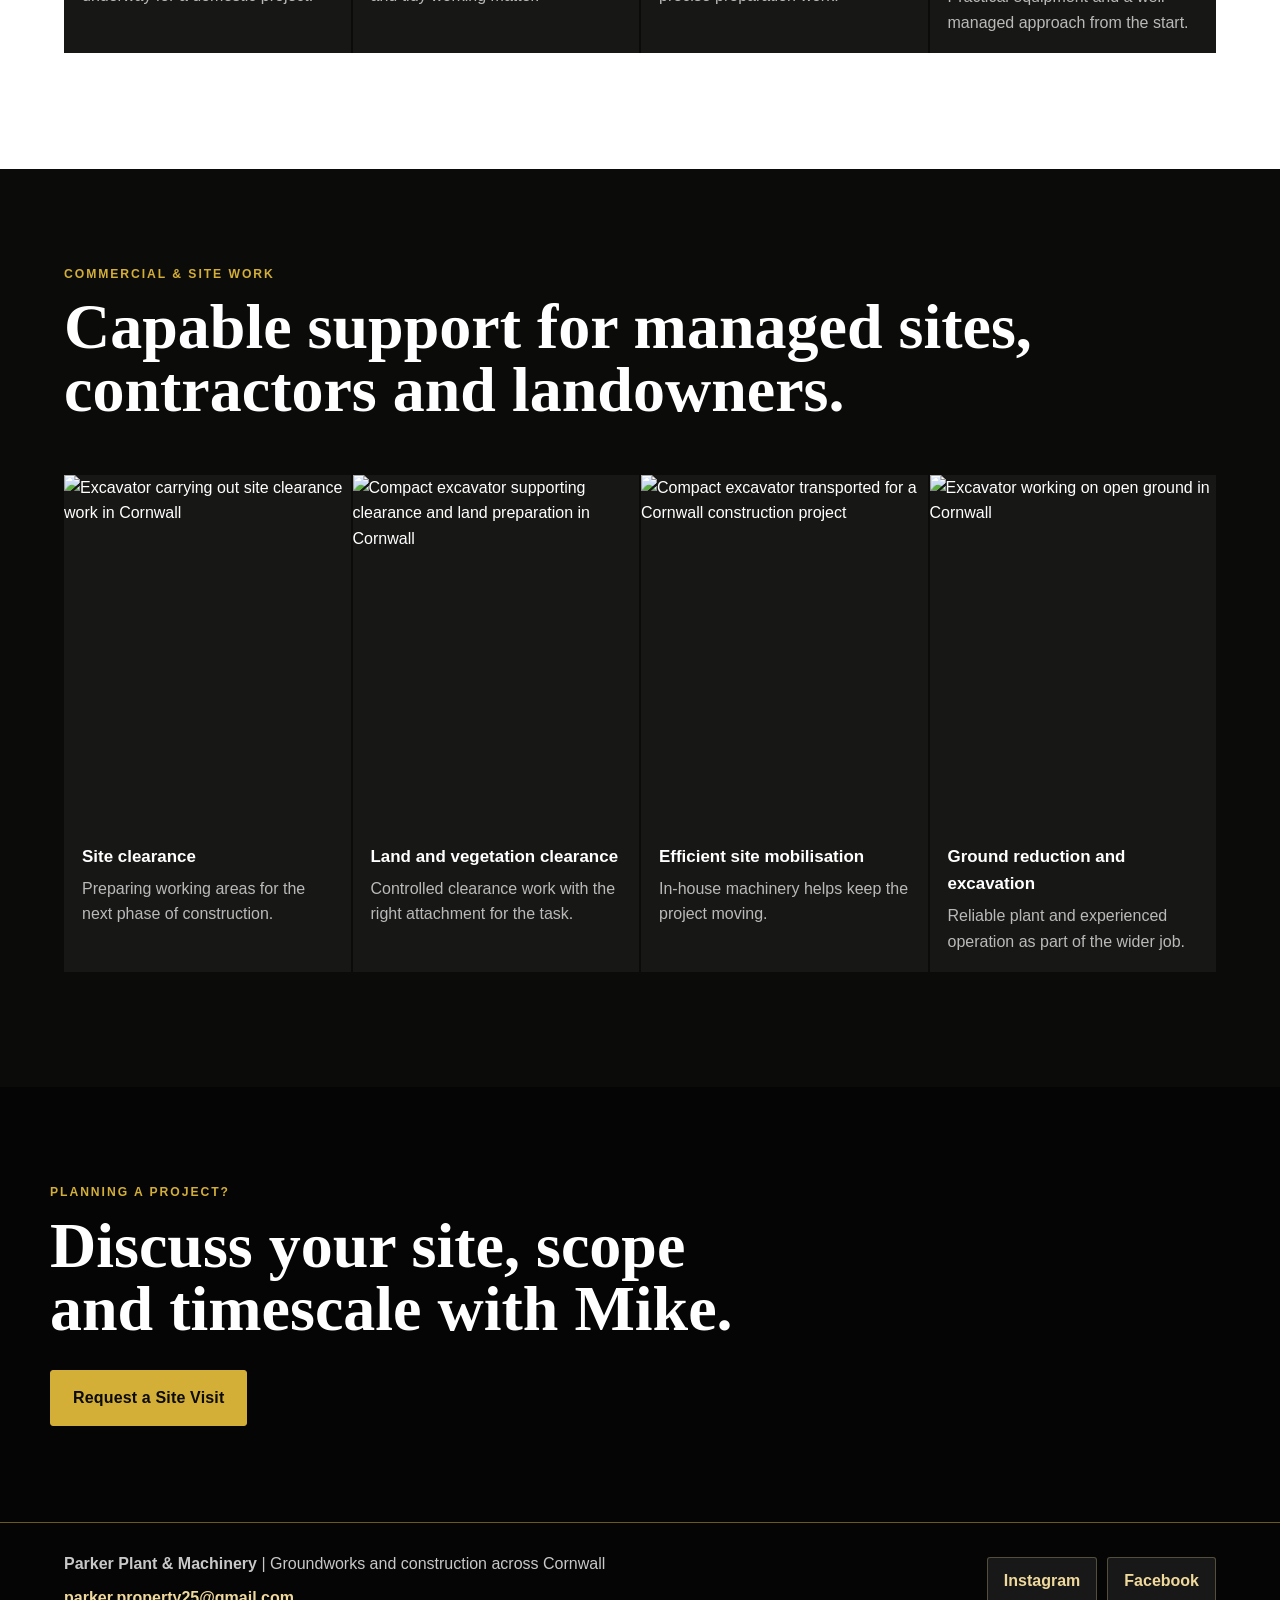
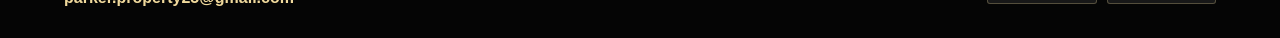
==== commit 73649101: "Add construction photo gallery" ====
--- a/gallery.html
+++ b/gallery.html
@@ -18,7 +18,7 @@
     <nav class="main-nav" aria-label="Main navigation">
       <a href="index.html#services">Services</a>
       <a href="index.html#sectors">Who We Work With</a>
-      <a href="gallery.html" aria-current="page">Projects</a>
+      <a href="gallery.html" aria-current="page">Gallery</a>
       <a href="index.html#reviews">Reviews</a>
       <a href="index.html#contact">Contact</a>
     </nav>
@@ -32,6 +32,20 @@
         <h1>Construction Projects</h1>
         <p>A selection of genuine work in progress and completed groundworks. We support domestic, commercial and rural projects with practical planning and dependable delivery.</p>
       </div>
+    </section>
+
+    <nav class="gallery-nav" aria-label="Gallery categories">
+      <a href="#construction-projects">Construction</a>
+      <a href="#domestic-projects">Domestic</a>
+      <a href="#commercial-projects">Commercial</a>
+    </nav>
+
+    <section class="section project-gallery-section" id="construction-projects">
+      <div class="section-heading">
+        <p class="eyebrow large-label">Construction</p>
+        <h2>Groundworks and external construction in progress.</h2>
+      </div>
+      <div class="photo-led-gallery" id="construction-gallery" aria-label="Construction project photographs"></div>
     </section>
 
     <section class="section project-gallery-section" id="domestic-projects">
@@ -102,5 +116,15 @@
     </div>
   </footer>
   <a href="https://wa.me/447835983259" class="whatsapp-float" target="_blank" rel="noopener" aria-label="Message Parker Plant and Machinery on WhatsApp">Chat</a>
+  <script>
+    const constructionGallery = document.querySelector('#construction-gallery');
+    const constructionPhotos = Array.from({ length: 30 }, (_, index) => String(index + 1).padStart(3, '0'));
+
+    constructionGallery.innerHTML = constructionPhotos.map((number) => `
+      <figure>
+        <img src="assets/gallery/construction/construction-${number}.jpg" alt="Construction project work by Parker Plant and Machinery in Cornwall" loading="lazy">
+      </figure>
+    `).join('');
+  </script>
 </body>
 </html>
--- a/styles.css
+++ b/styles.css
@@ -1787,8 +1787,52 @@
   color: var(--gold);
 }
 
+.gallery-nav {
+  display: flex;
+  gap: 28px;
+  padding: 22px max(24px, calc((100vw - 1180px) / 2));
+  background: var(--ink);
+  border-top: 1px solid rgba(212, 175, 55, 0.45);
+  border-bottom: 1px solid rgba(212, 175, 55, 0.45);
+}
+
+.gallery-nav a {
+  color: var(--white);
+  font-size: 0.88rem;
+  font-weight: 800;
+  letter-spacing: 0.08em;
+  text-transform: uppercase;
+}
+
+.gallery-nav a:hover,
+.gallery-nav a:focus-visible {
+  color: var(--gold);
+}
+
 .project-gallery-section {
   padding-top: 96px;
+}
+
+.photo-led-gallery {
+  display: grid;
+  grid-template-columns: repeat(4, minmax(0, 1fr));
+  gap: 2px;
+  background: var(--ink);
+}
+
+.photo-led-gallery figure {
+  aspect-ratio: 1 / 1.25;
+  margin: 0;
+  overflow: hidden;
+  background: var(--charcoal);
+}
+
+.photo-led-gallery img {
+  display: block;
+  width: 100%;
+  height: 100%;
+  object-fit: cover;
+  filter: saturate(0.88) contrast(1.05);
 }
 
 .project-gallery-dark {
@@ -1860,15 +1904,26 @@
 
 @media (max-width: 900px) {
   .sector-grid,
-  .project-gallery-grid {
+  .project-gallery-grid,
+  .photo-led-gallery {
     grid-template-columns: repeat(2, minmax(0, 1fr));
   }
 }
 
 @media (max-width: 640px) {
   .sector-grid,
-  .project-gallery-grid {
+  .project-gallery-grid,
+  .photo-led-gallery {
     grid-template-columns: 1fr;
+  }
+
+  .gallery-nav {
+    gap: 18px;
+    overflow-x: auto;
+  }
+
+  .gallery-nav a {
+    flex: 0 0 auto;
   }
 
   .project-tile,
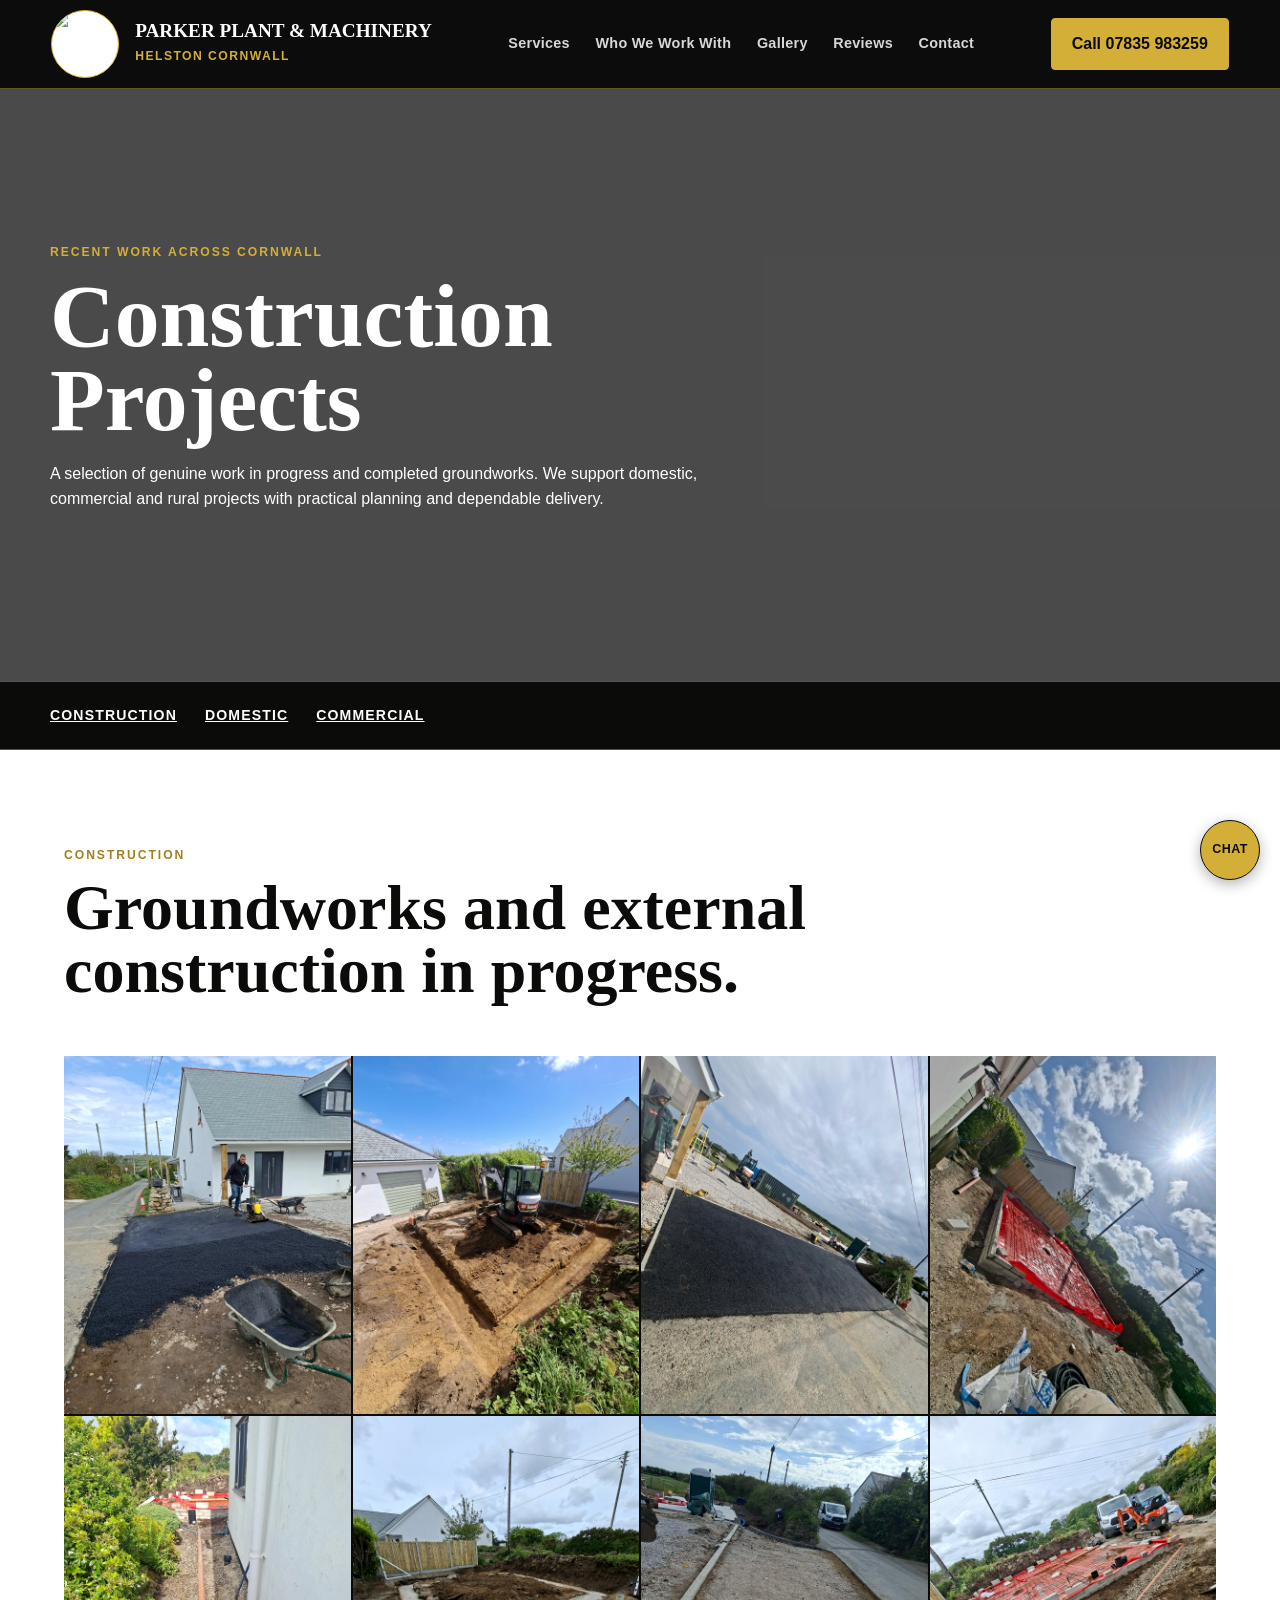
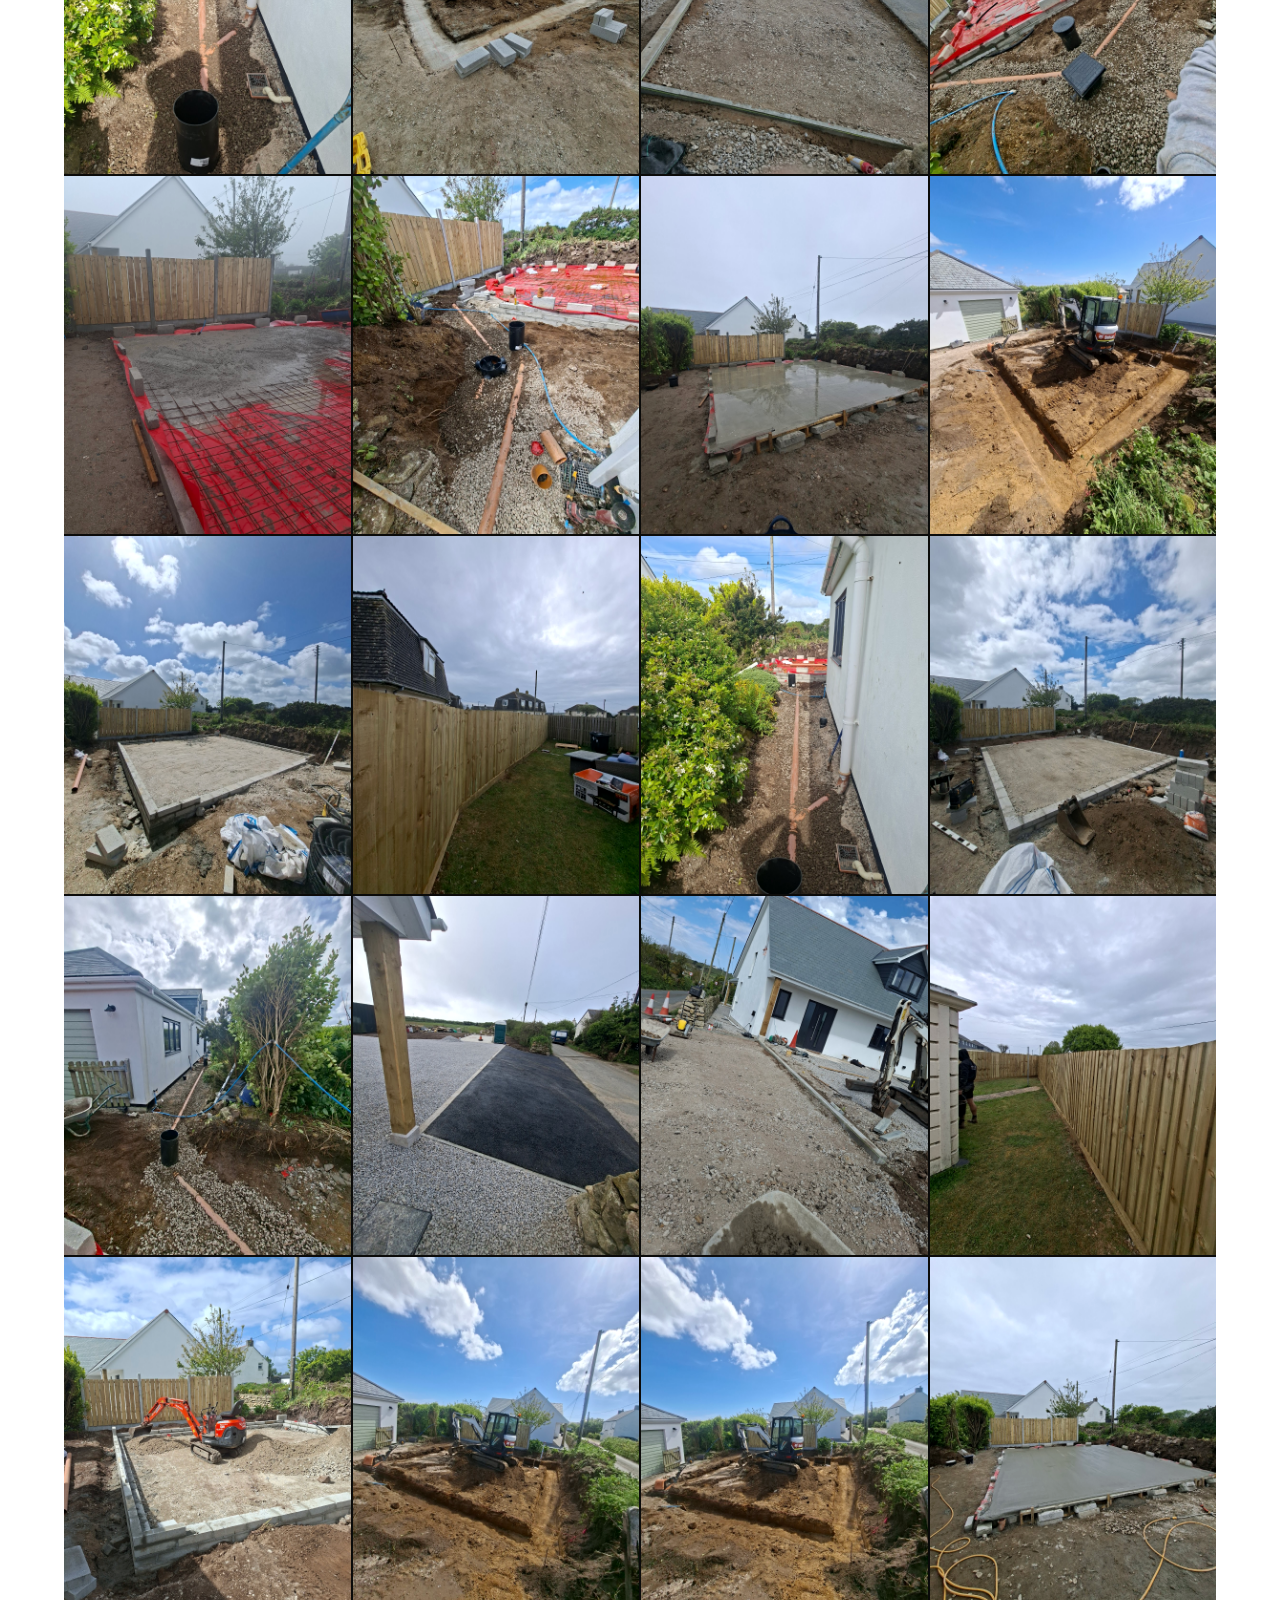
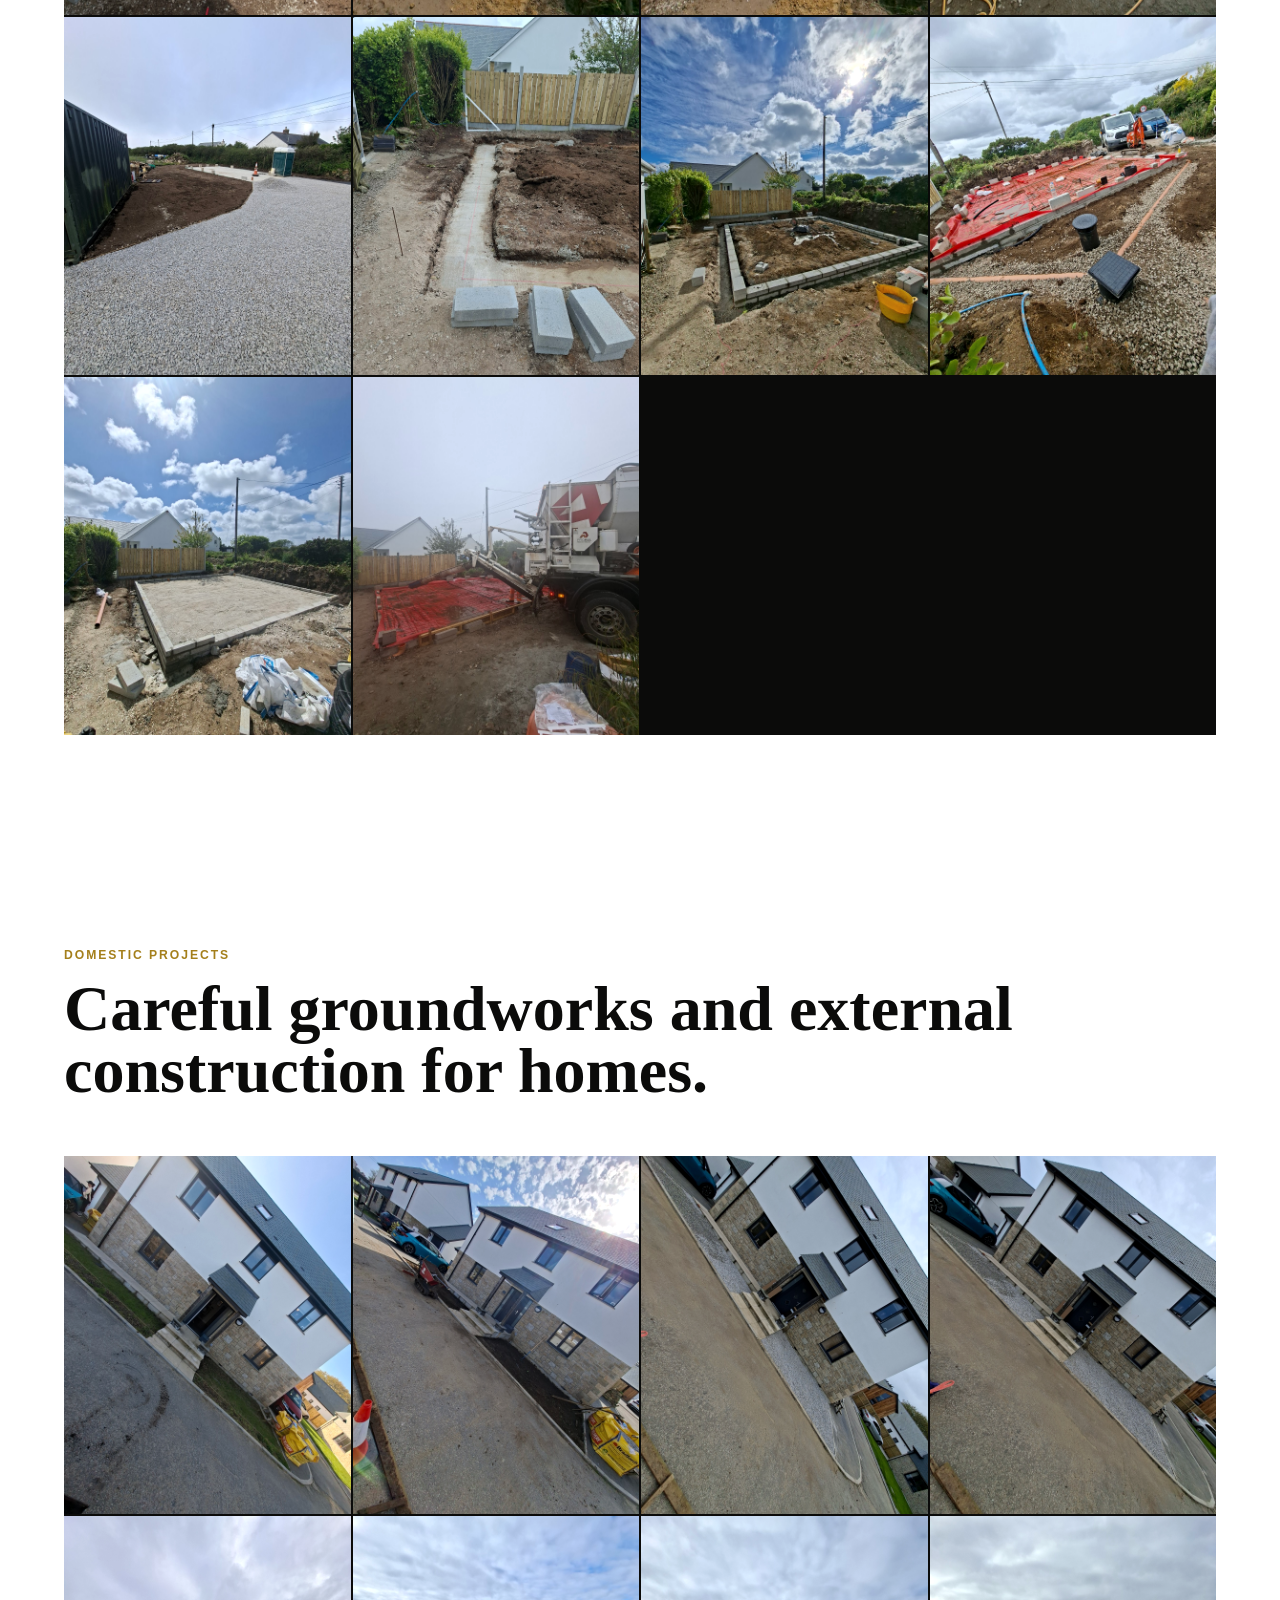
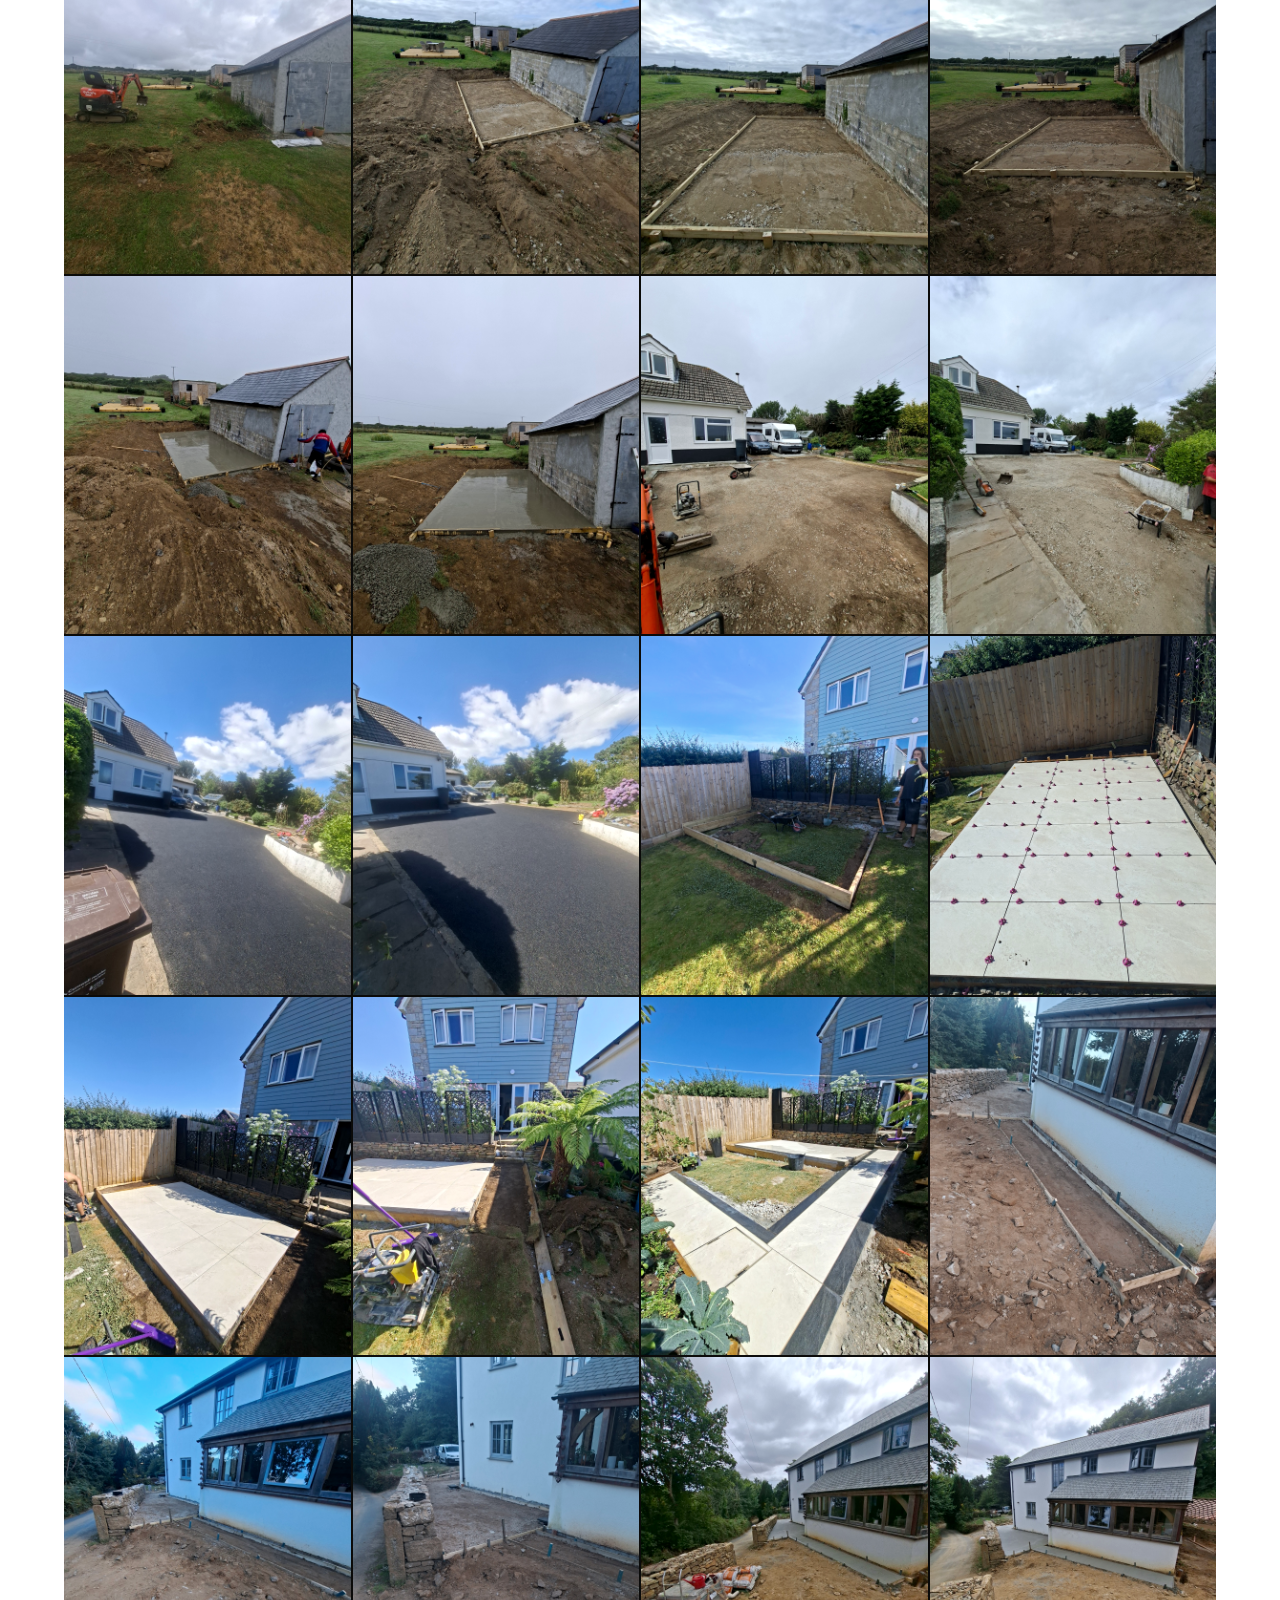
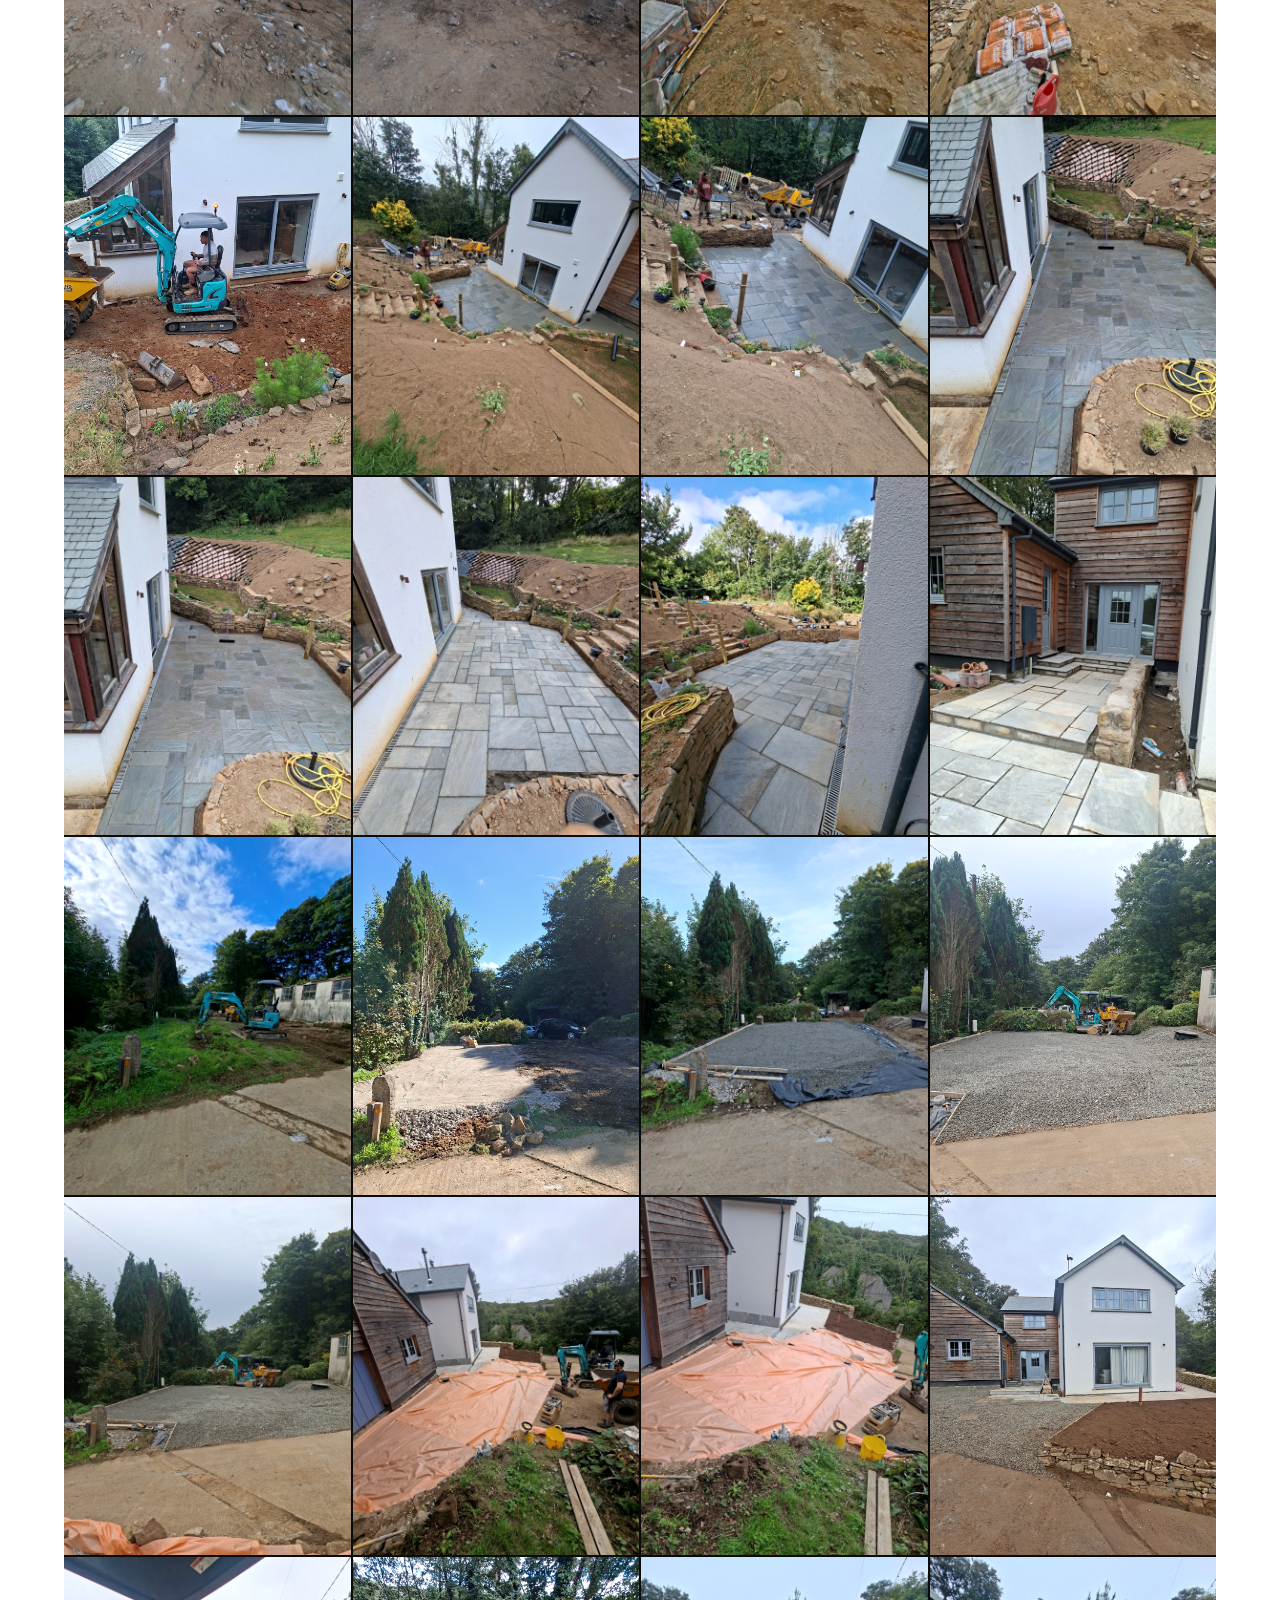
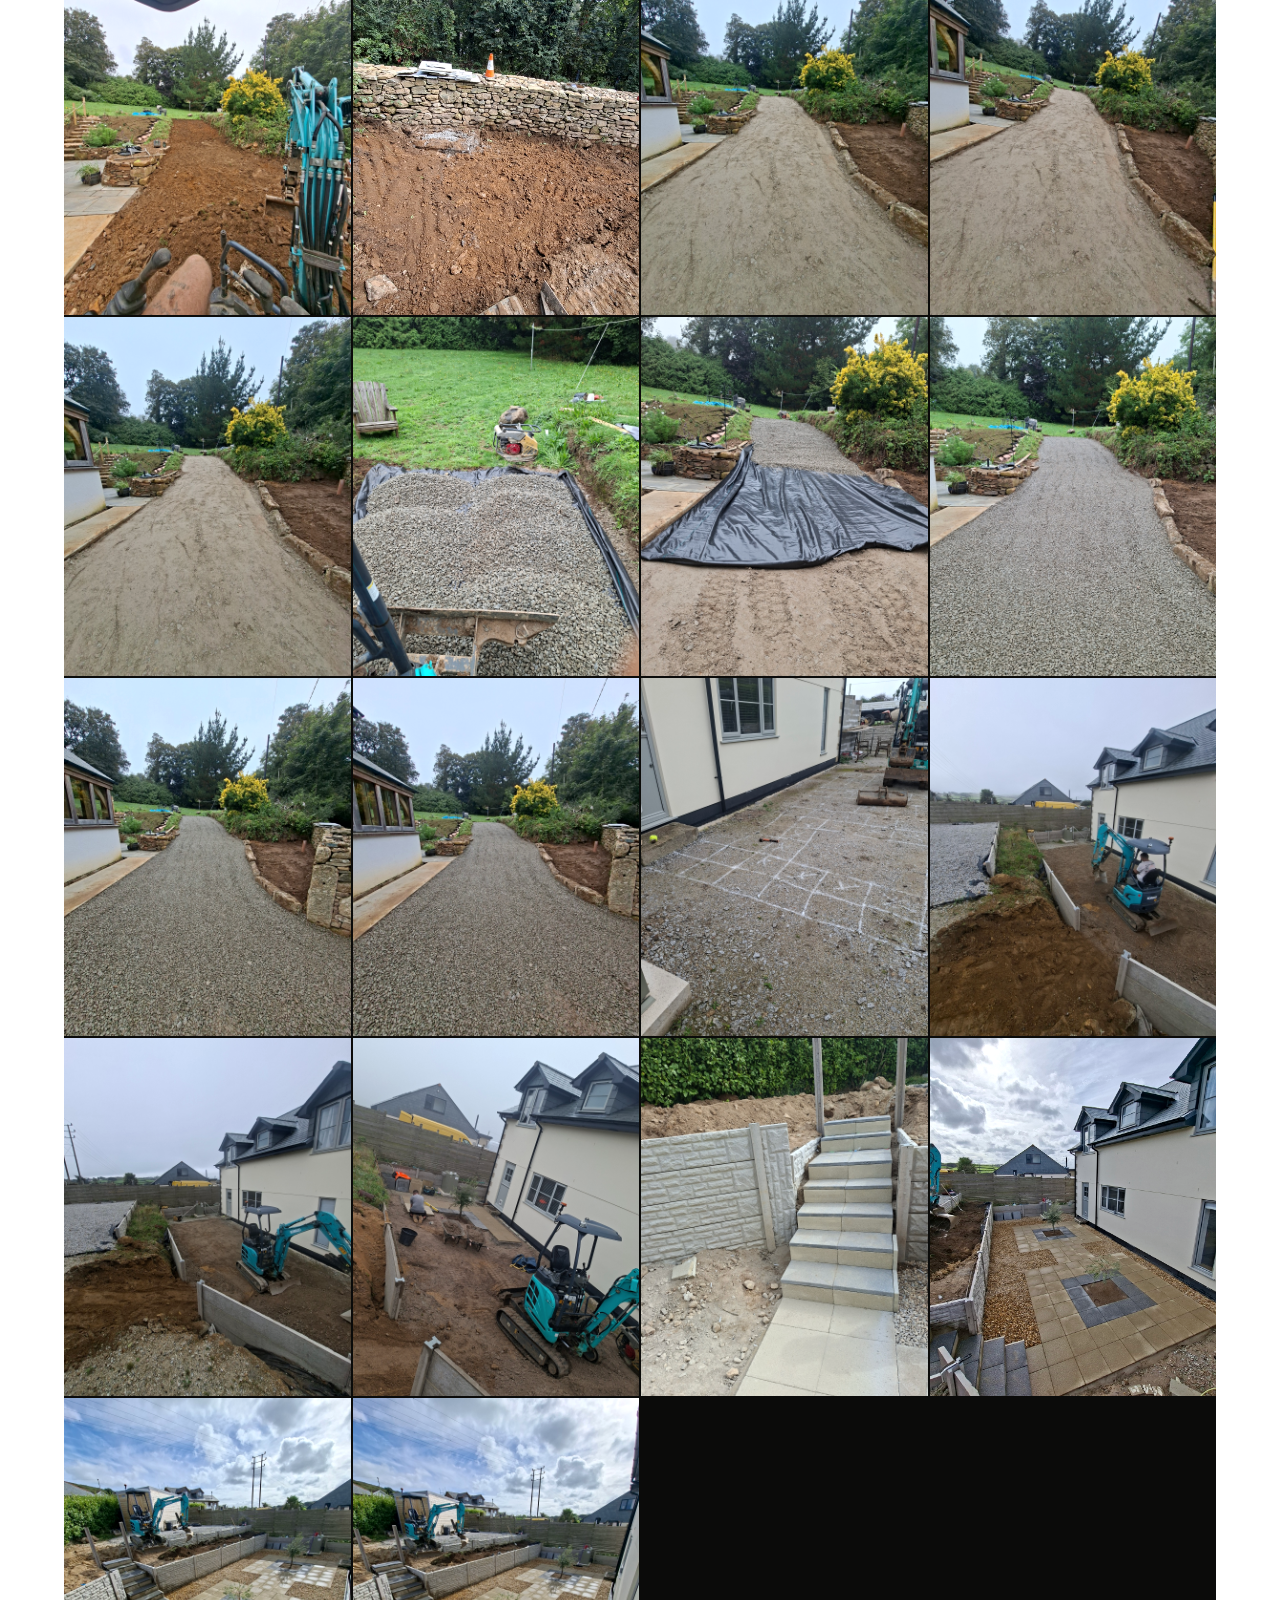
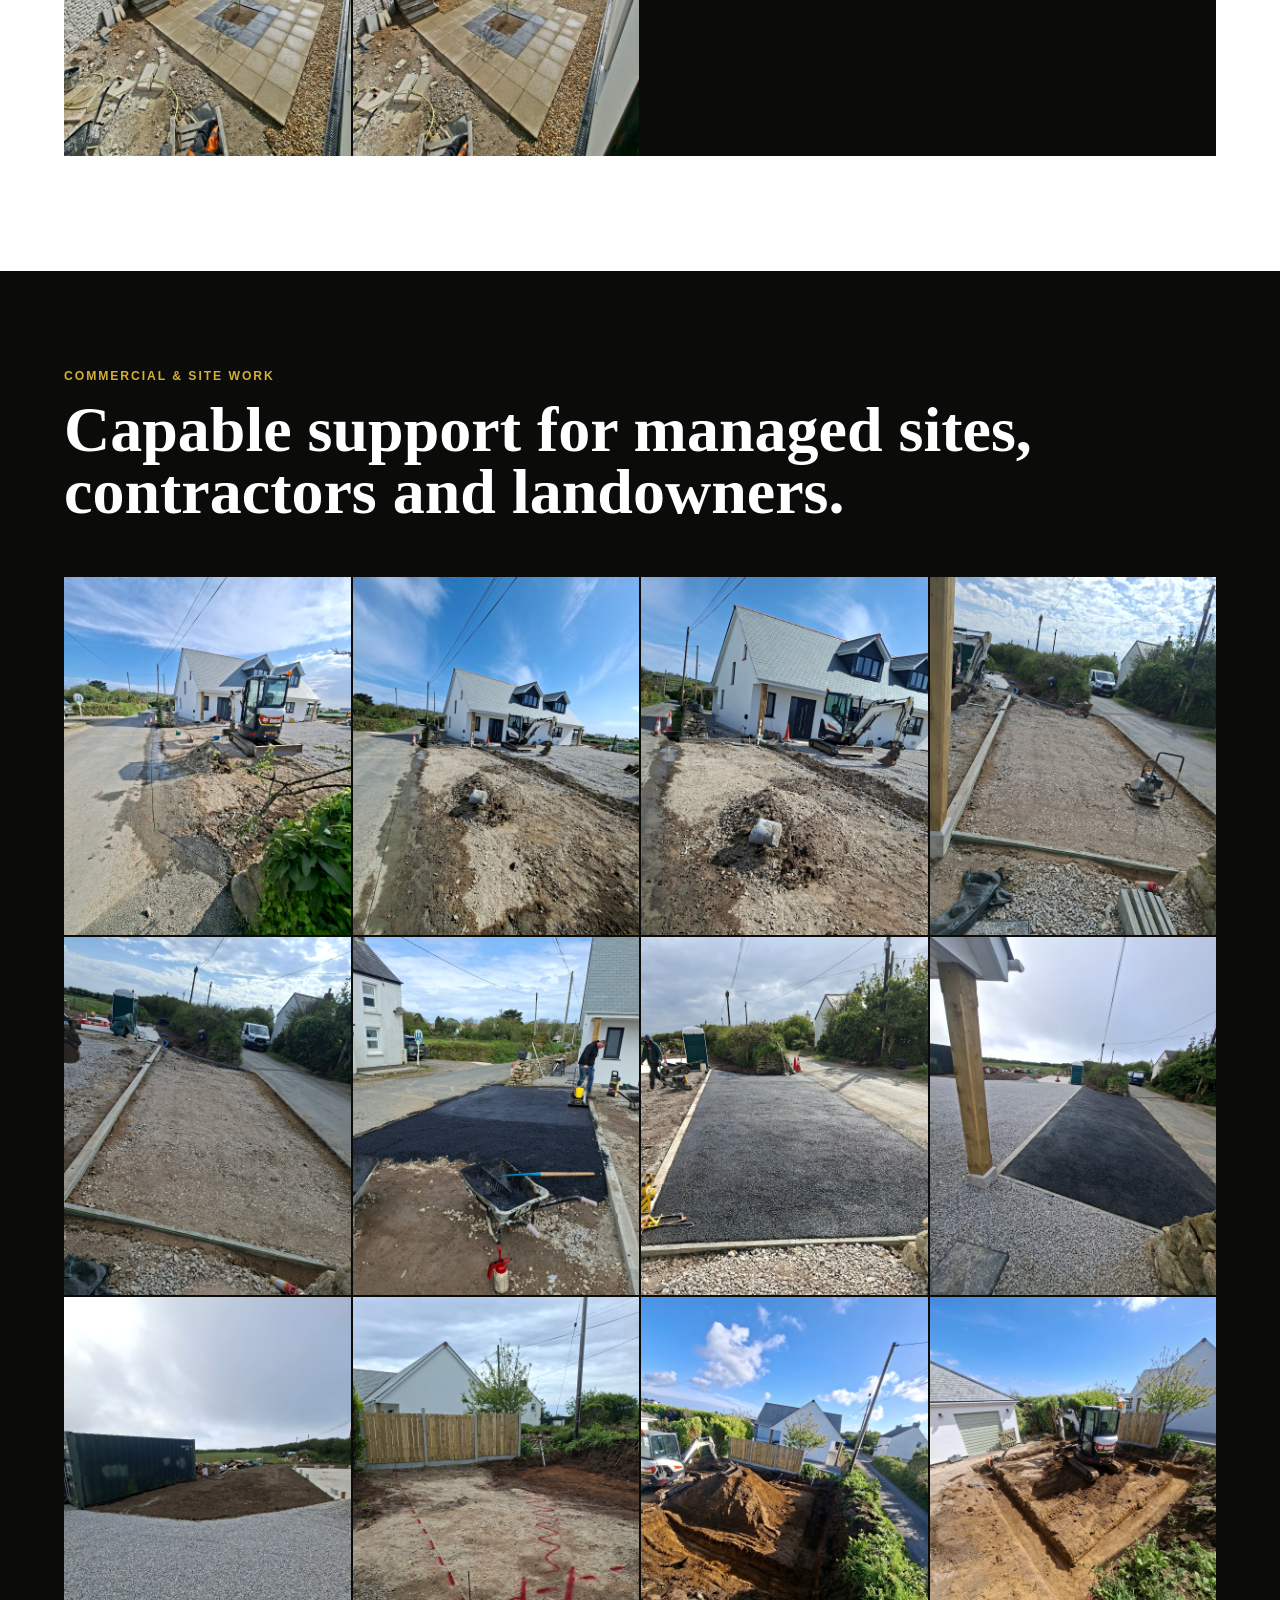
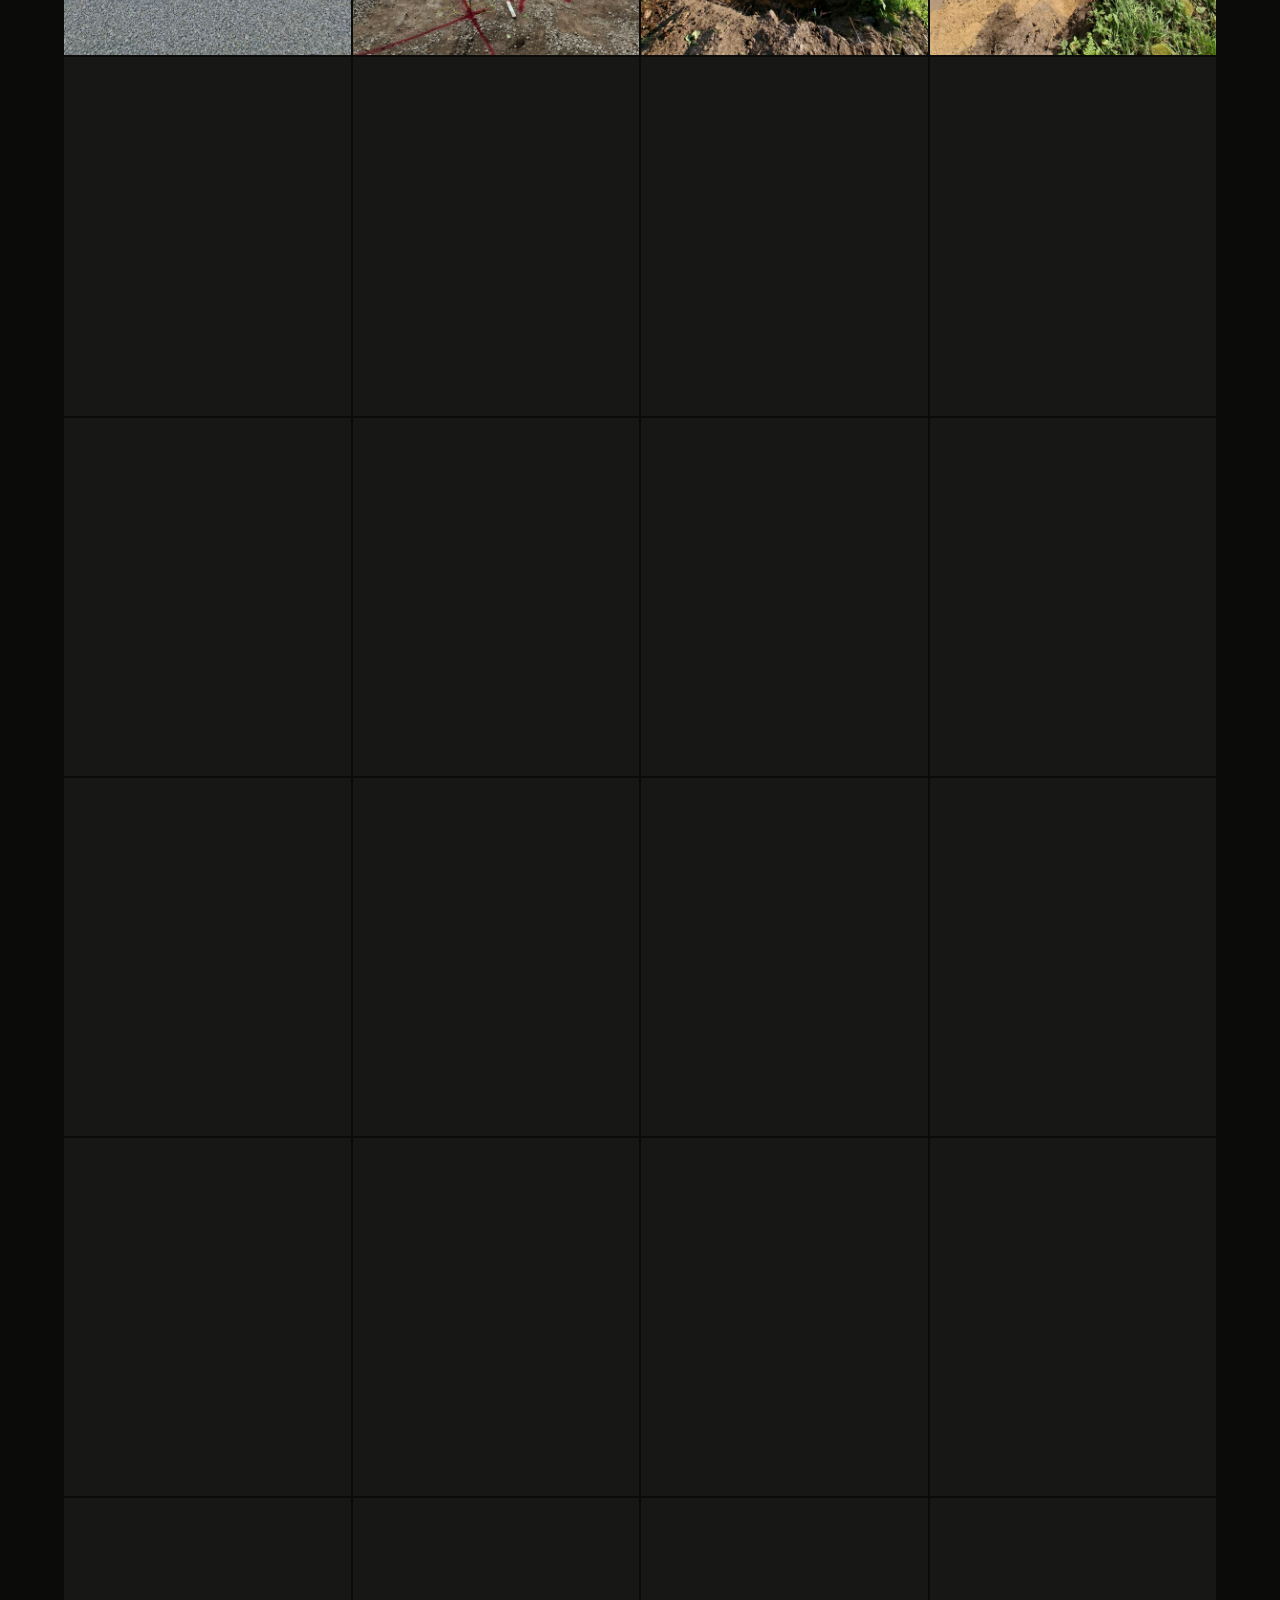
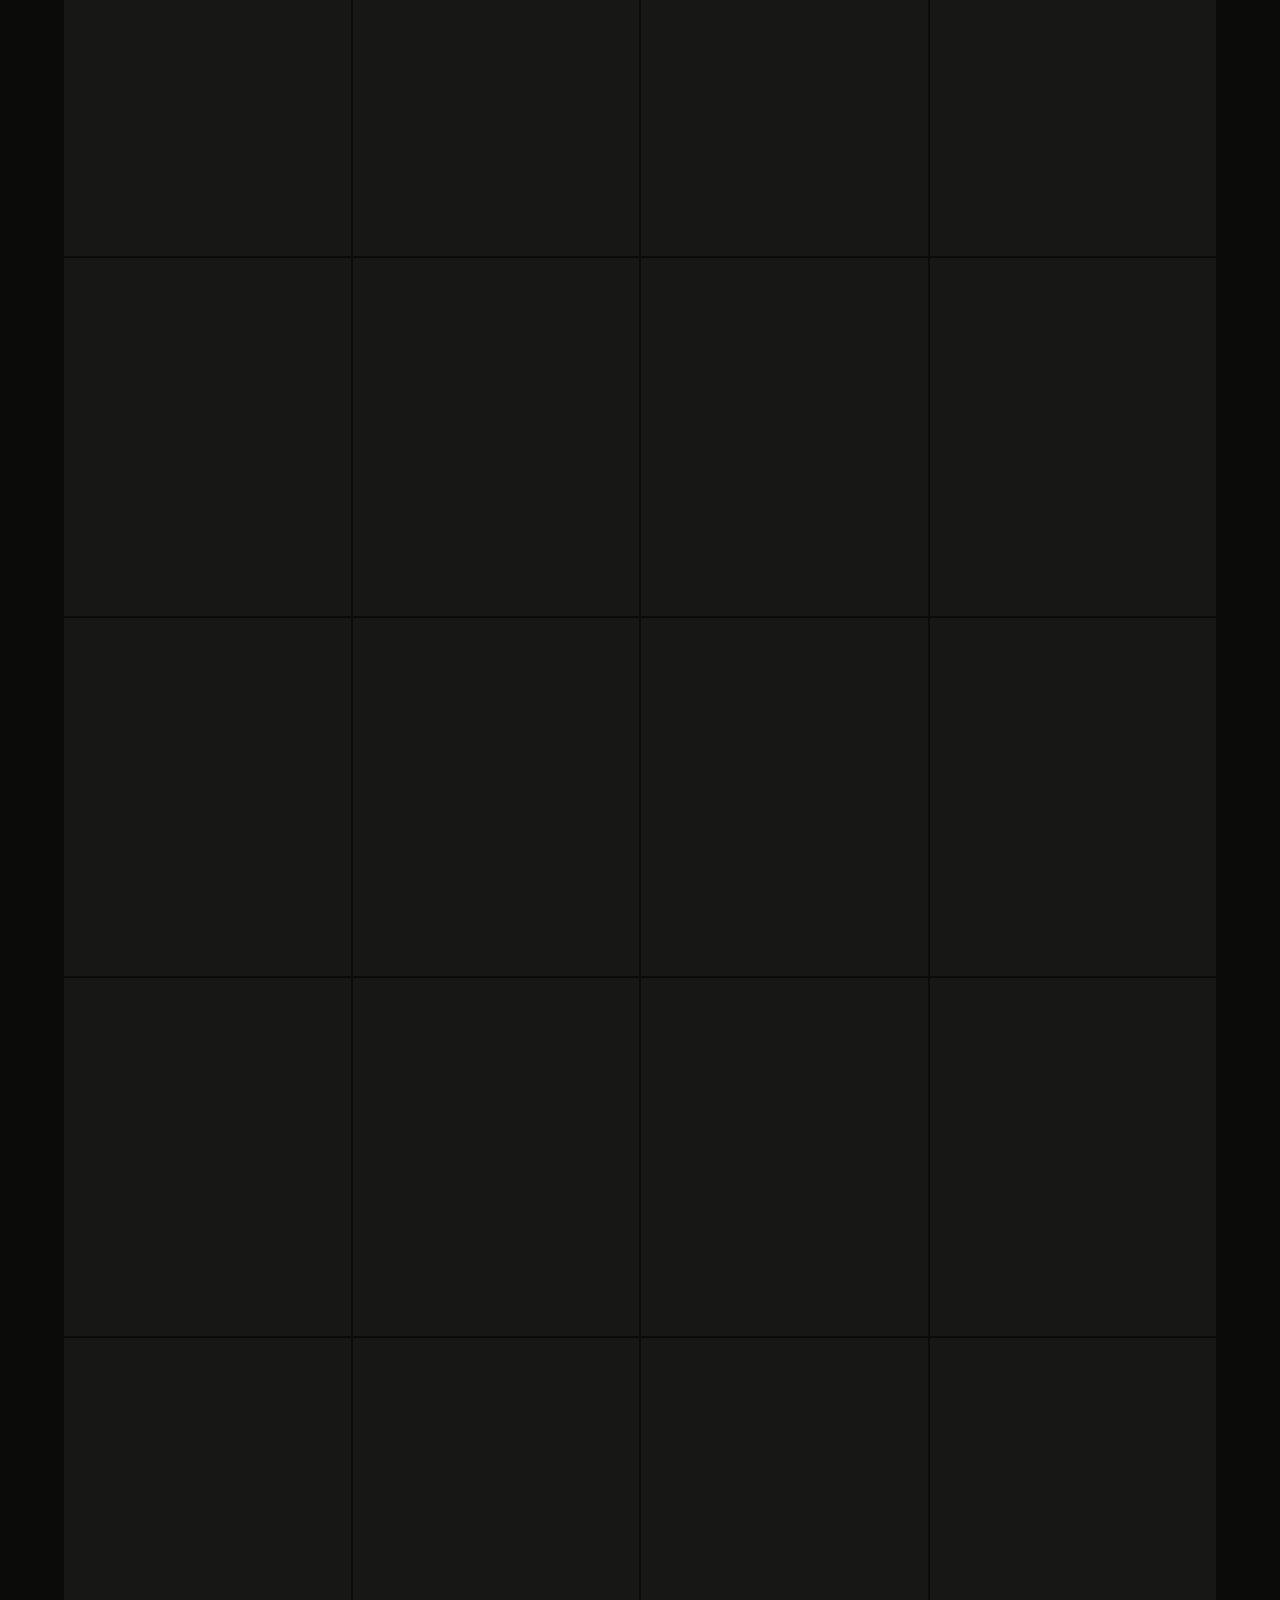
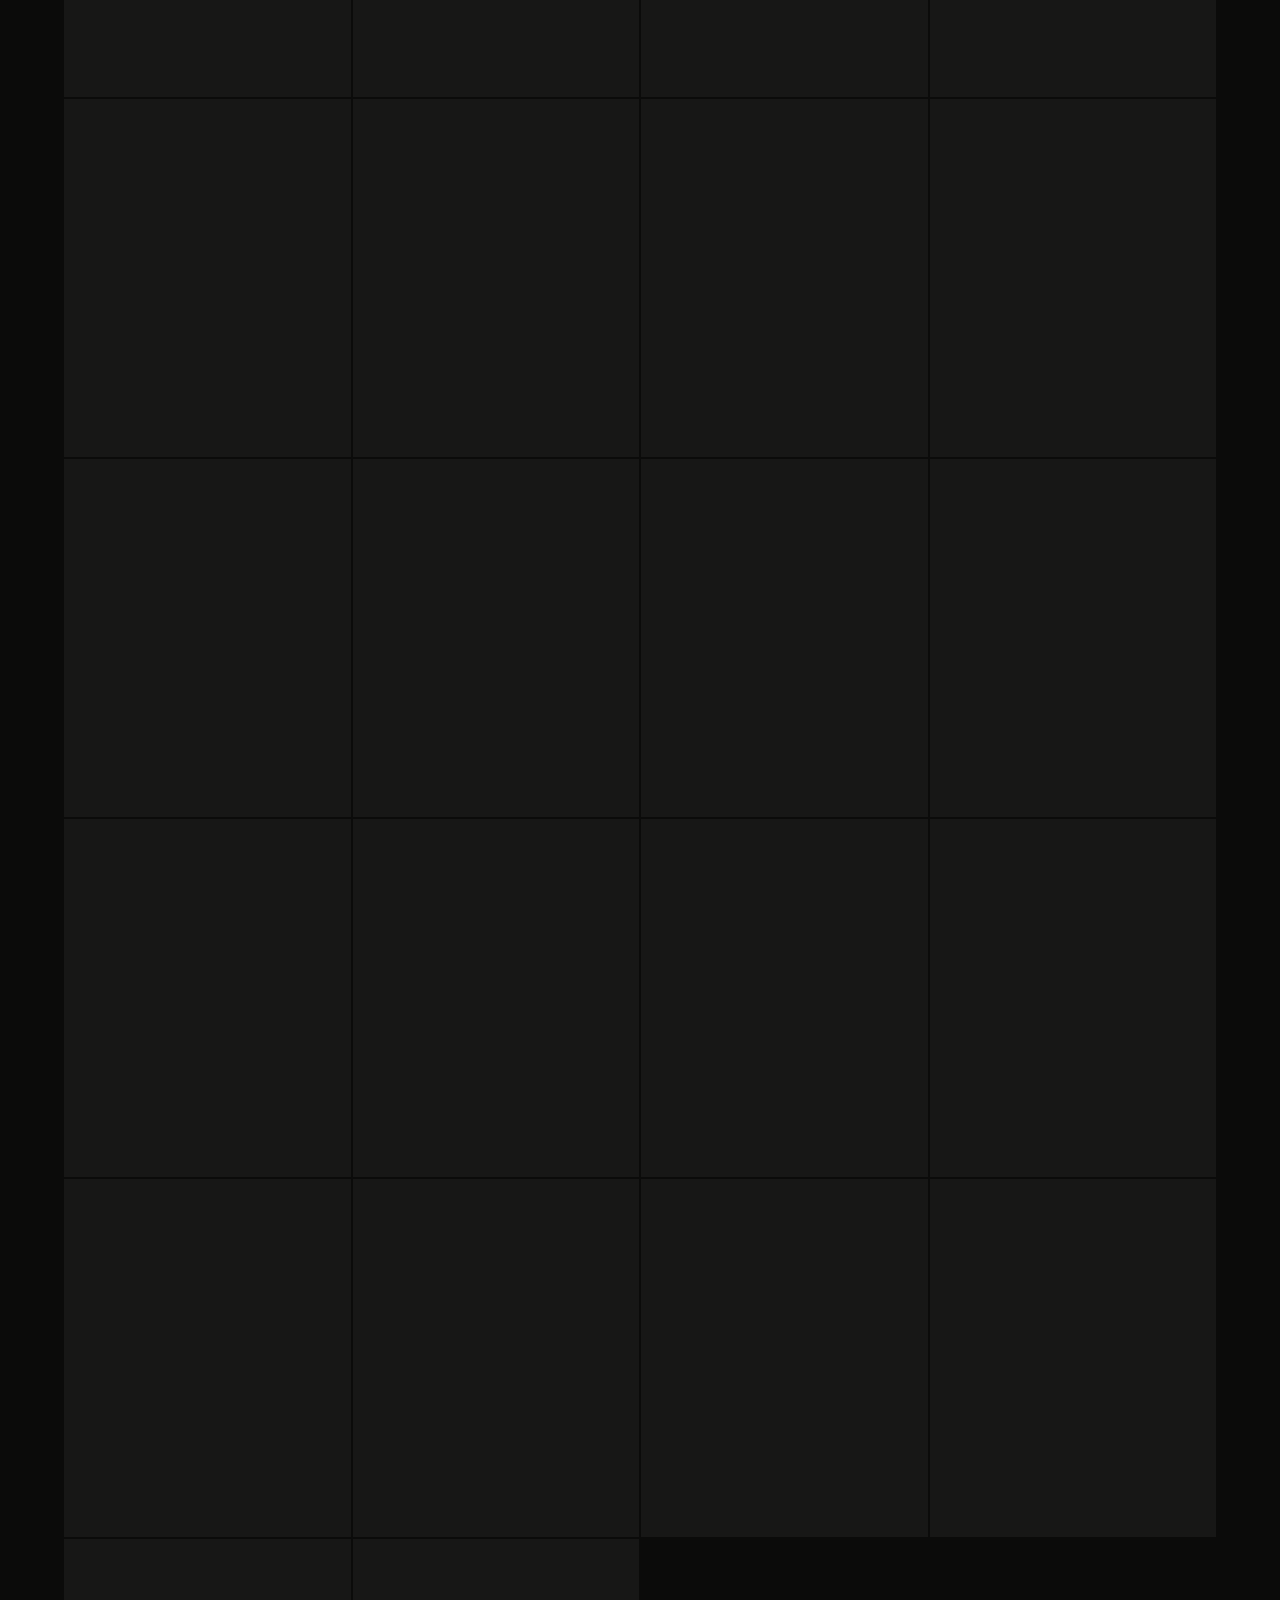
==== commit 7ed5ecbb: "Add domestic and commercial galleries" ====
--- a/gallery.html
+++ b/gallery.html
@@ -53,24 +53,7 @@
         <p class="eyebrow large-label">Domestic Projects</p>
         <h2>Careful groundworks and external construction for homes.</h2>
       </div>
-      <div class="project-gallery-grid">
-        <figure class="project-tile project-tile-featured">
-          <img src="assets/projects/driveway-groundworks-stage.jpg" alt="Driveway groundworks and gravel preparation on a Cornwall domestic project">
-          <figcaption><strong>Driveway groundworks</strong><span>Preparation and gravel finish underway for a domestic project.</span></figcaption>
-        </figure>
-        <figure class="project-tile">
-          <img src="assets/new-digger/digger-excavation-trench.jpg" alt="Excavation work for drainage and services in Cornwall">
-          <figcaption><strong>Drainage and service trenches</strong><span>Accurate excavation where access and tidy working matter.</span></figcaption>
-        </figure>
-        <figure class="project-tile">
-          <img src="assets/new-digger/digger-kobelco-side.jpg" alt="Compact excavator working on a domestic groundworks project in Cornwall">
-          <figcaption><strong>Site preparation</strong><span>Compact machinery supporting precise preparation work.</span></figcaption>
-        </figure>
-        <figure class="project-tile">
-          <img src="assets/new-digger/digger-field-ready.jpg" alt="Excavator ready for an access and ground preparation project in Cornwall">
-          <figcaption><strong>Access and ground preparation</strong><span>Practical equipment and a well-managed approach from the start.</span></figcaption>
-        </figure>
-      </div>
+      <div class="photo-led-gallery" id="domestic-gallery" aria-label="Domestic project photographs"></div>
     </section>
 
     <section class="section project-gallery-section project-gallery-dark" id="commercial-projects">
@@ -78,24 +61,7 @@
         <p class="eyebrow large-label">Commercial &amp; Site Work</p>
         <h2>Capable support for managed sites, contractors and landowners.</h2>
       </div>
-      <div class="project-gallery-grid">
-        <figure class="project-tile project-tile-featured">
-          <img src="assets/new-digger/digger-clearance-work.jpg" alt="Excavator carrying out site clearance work in Cornwall">
-          <figcaption><strong>Site clearance</strong><span>Preparing working areas for the next phase of construction.</span></figcaption>
-        </figure>
-        <figure class="project-tile">
-          <img src="assets/new-digger/digger-clearance-log-grab.jpg" alt="Compact excavator supporting clearance and land preparation in Cornwall">
-          <figcaption><strong>Land and vegetation clearance</strong><span>Controlled clearance work with the right attachment for the task.</span></figcaption>
-        </figure>
-        <figure class="project-tile">
-          <img src="assets/new-digger/digger-transport-ready.jpg" alt="Compact excavator transported for a Cornwall construction project">
-          <figcaption><strong>Efficient site mobilisation</strong><span>In-house machinery helps keep the project moving.</span></figcaption>
-        </figure>
-        <figure class="project-tile">
-          <img src="assets/new-digger/digger-kobelco-open-ground.jpg" alt="Excavator working on open ground in Cornwall">
-          <figcaption><strong>Ground reduction and excavation</strong><span>Reliable plant and experienced operation as part of the wider job.</span></figcaption>
-        </figure>
-      </div>
+      <div class="photo-led-gallery" id="commercial-gallery" aria-label="Commercial project photographs"></div>
     </section>
 
     <section class="gallery-cta">
@@ -116,15 +82,34 @@
     </div>
   </footer>
   <a href="https://wa.me/447835983259" class="whatsapp-float" target="_blank" rel="noopener" aria-label="Message Parker Plant and Machinery on WhatsApp">Chat</a>
+  <script src="assets/gallery/gallery-data.js?v=20260930"></script>
   <script>
     const constructionGallery = document.querySelector('#construction-gallery');
     const constructionPhotos = Array.from({ length: 30 }, (_, index) => String(index + 1).padStart(3, '0'));
 
-    constructionGallery.innerHTML = constructionPhotos.map((number) => `
+    const renderGallery = (element, photos, alt) => {
+      element.innerHTML = photos.map((photo) => `
       <figure>
-        <img src="assets/gallery/construction/construction-${number}.jpg" alt="Construction project work by Parker Plant and Machinery in Cornwall" loading="lazy">
+        <img src="${photo}" alt="${alt}" loading="lazy">
       </figure>
-    `).join('');
+      `).join('');
+    };
+
+    renderGallery(
+      constructionGallery,
+      constructionPhotos.map((number) => `assets/gallery/construction/construction-${number}.jpg`),
+      'Construction project work by Parker Plant and Machinery in Cornwall'
+    );
+    renderGallery(
+      document.querySelector('#domestic-gallery'),
+      galleryPhotos.domestic,
+      'Domestic groundworks project by Parker Plant and Machinery in Cornwall'
+    );
+    renderGallery(
+      document.querySelector('#commercial-gallery'),
+      galleryPhotos.commercial,
+      'Commercial construction project by Parker Plant and Machinery in Cornwall'
+    );
   </script>
 </body>
 </html>
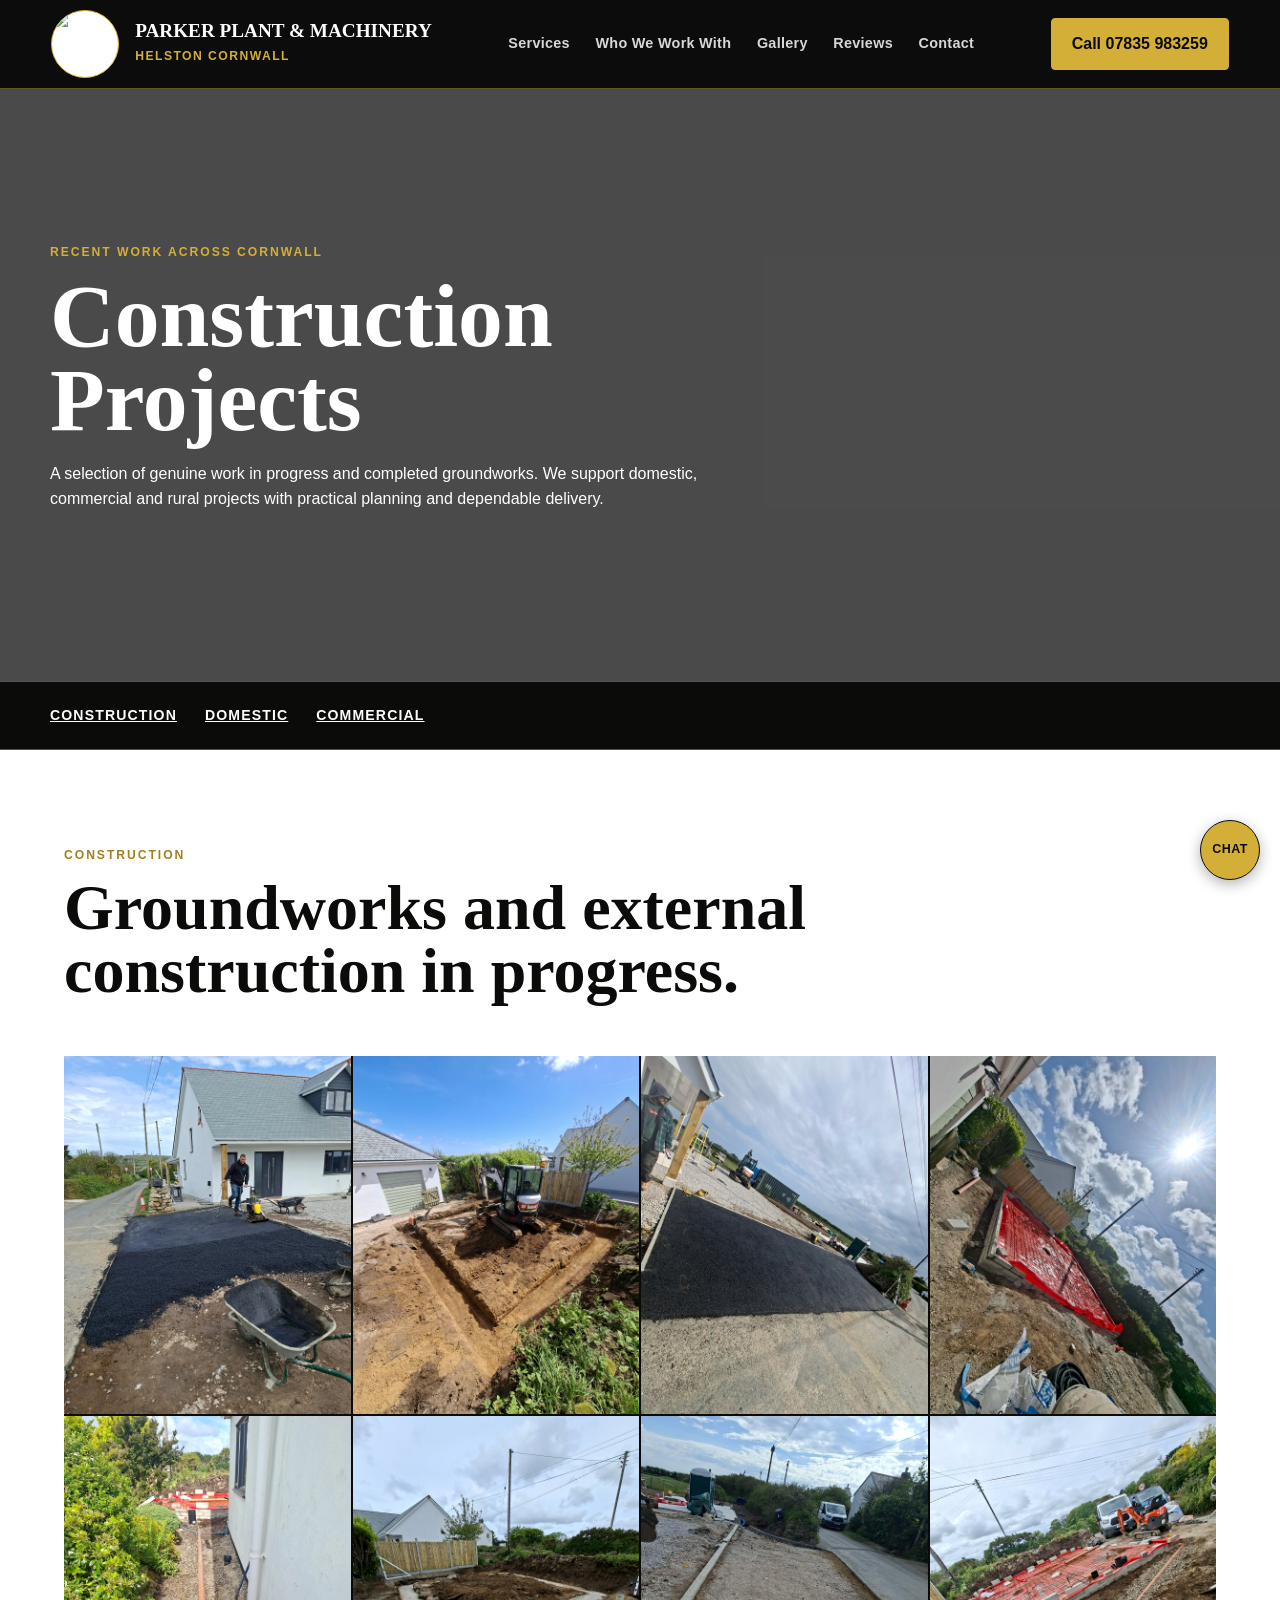
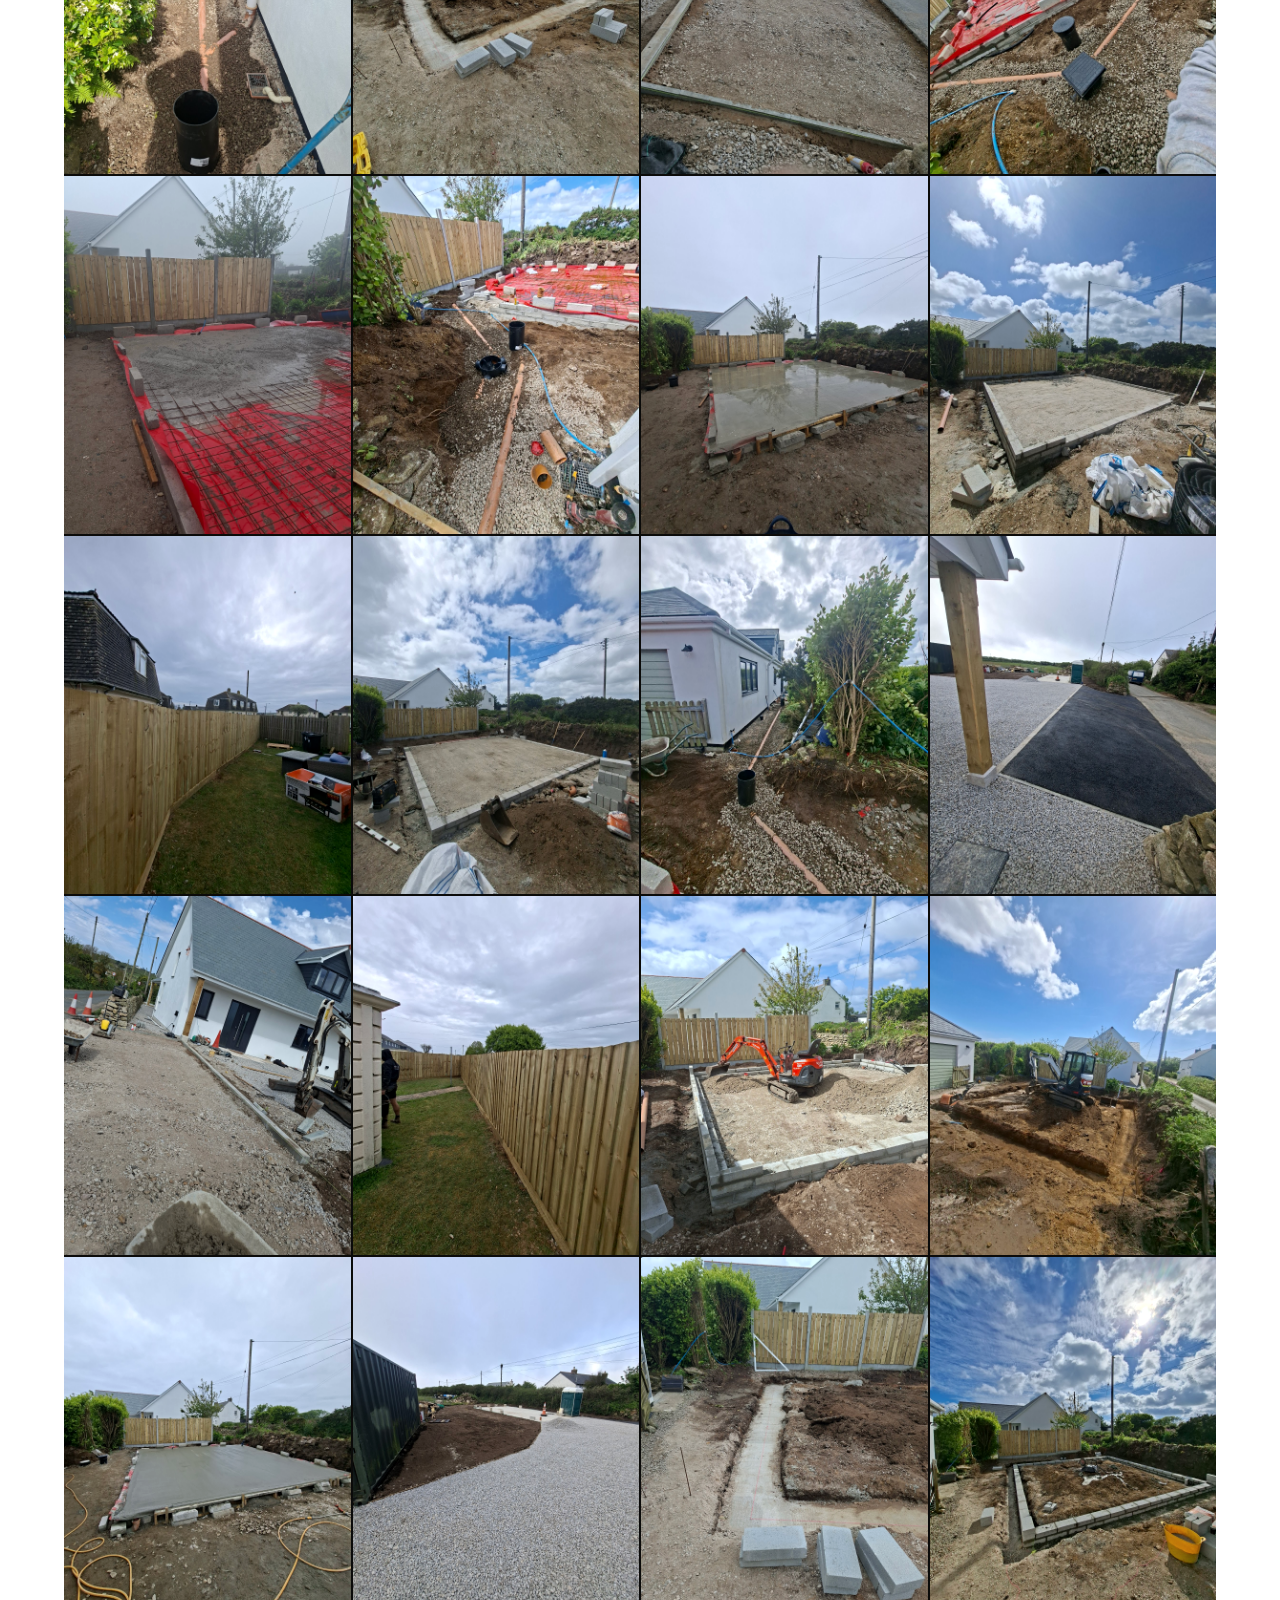
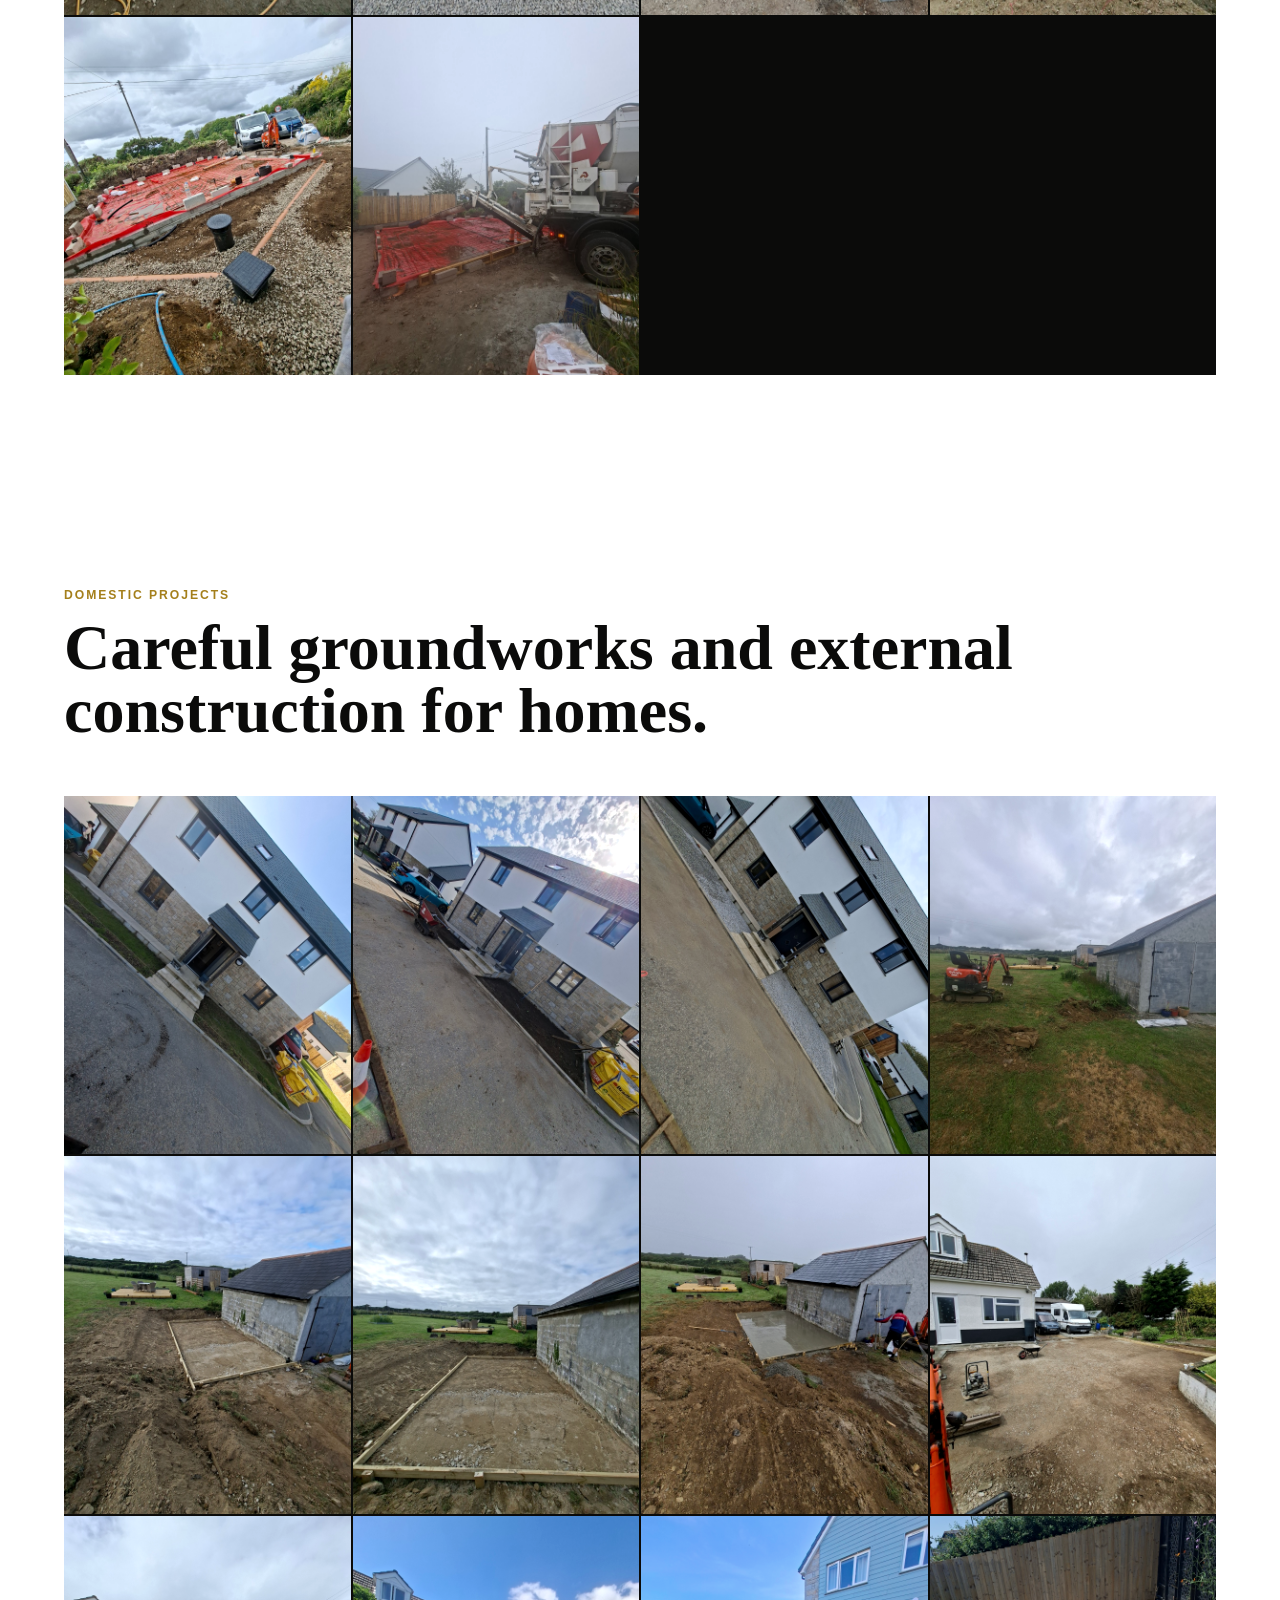
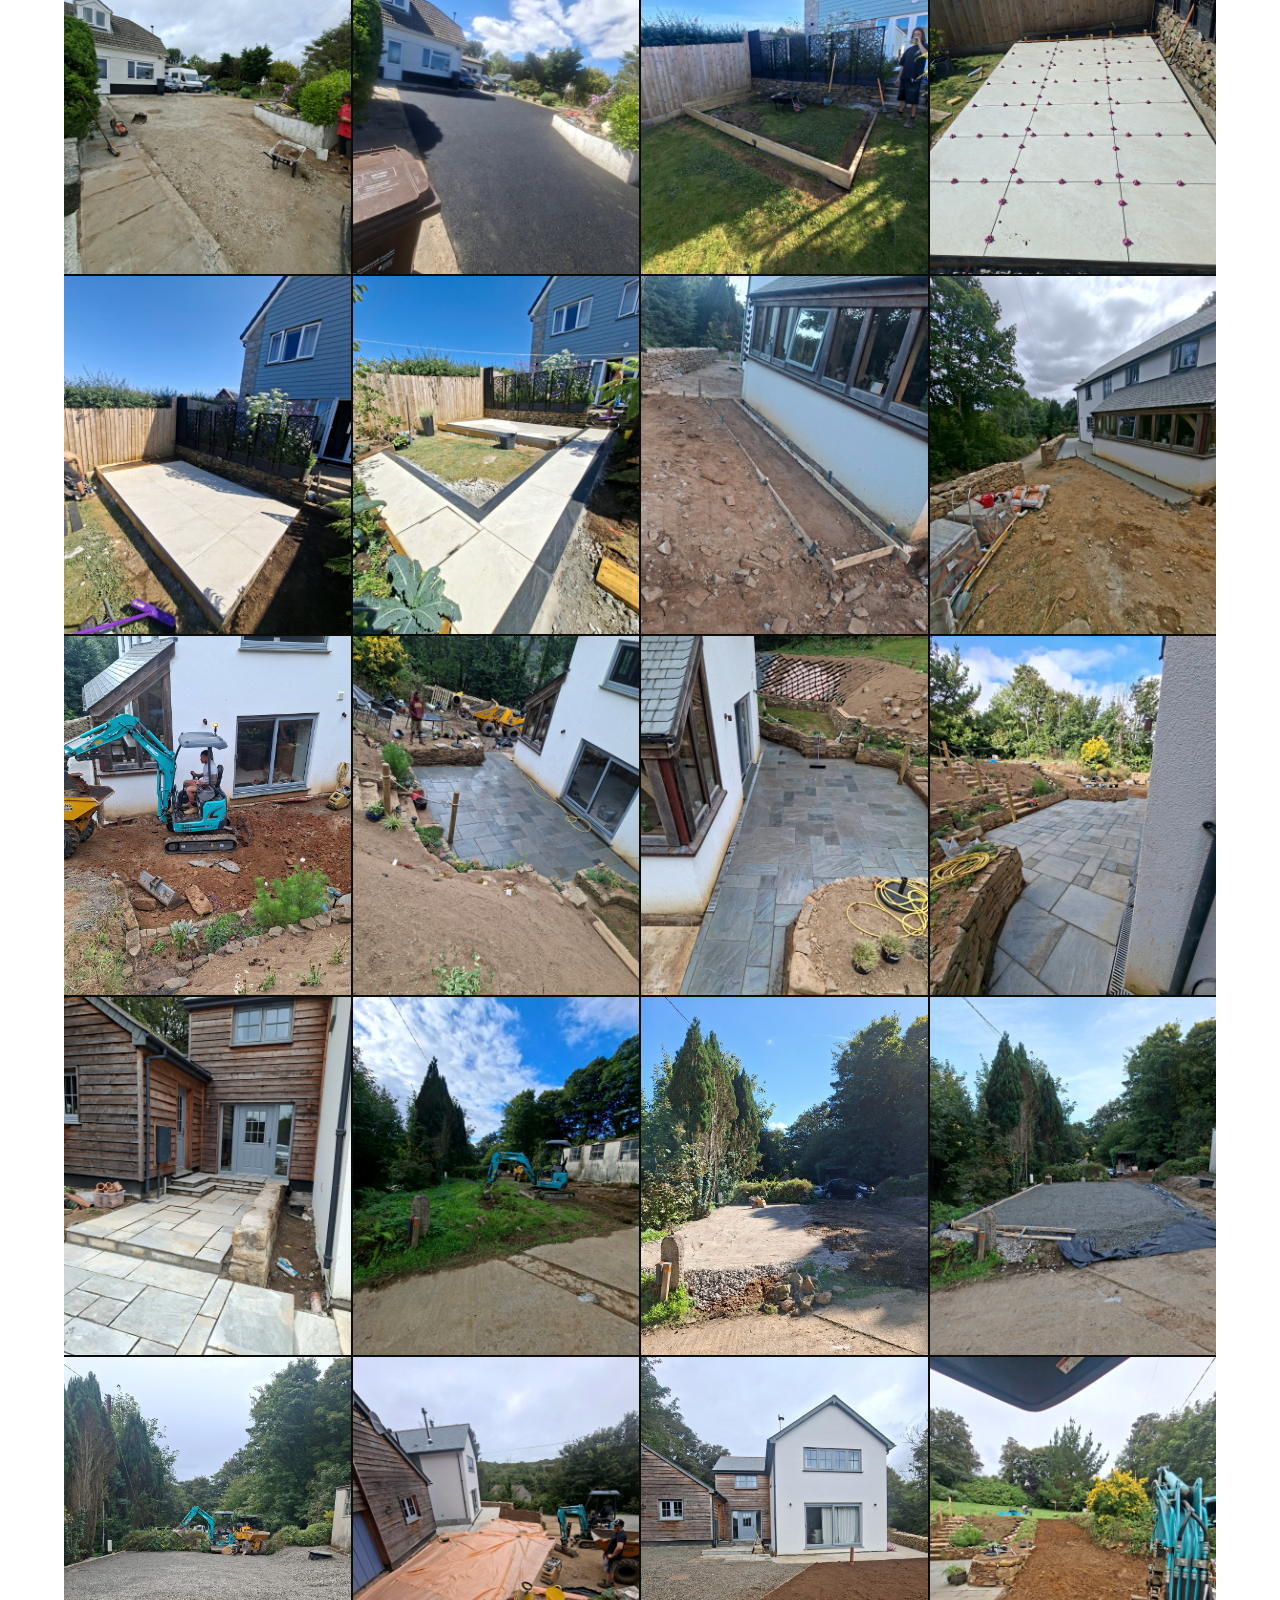
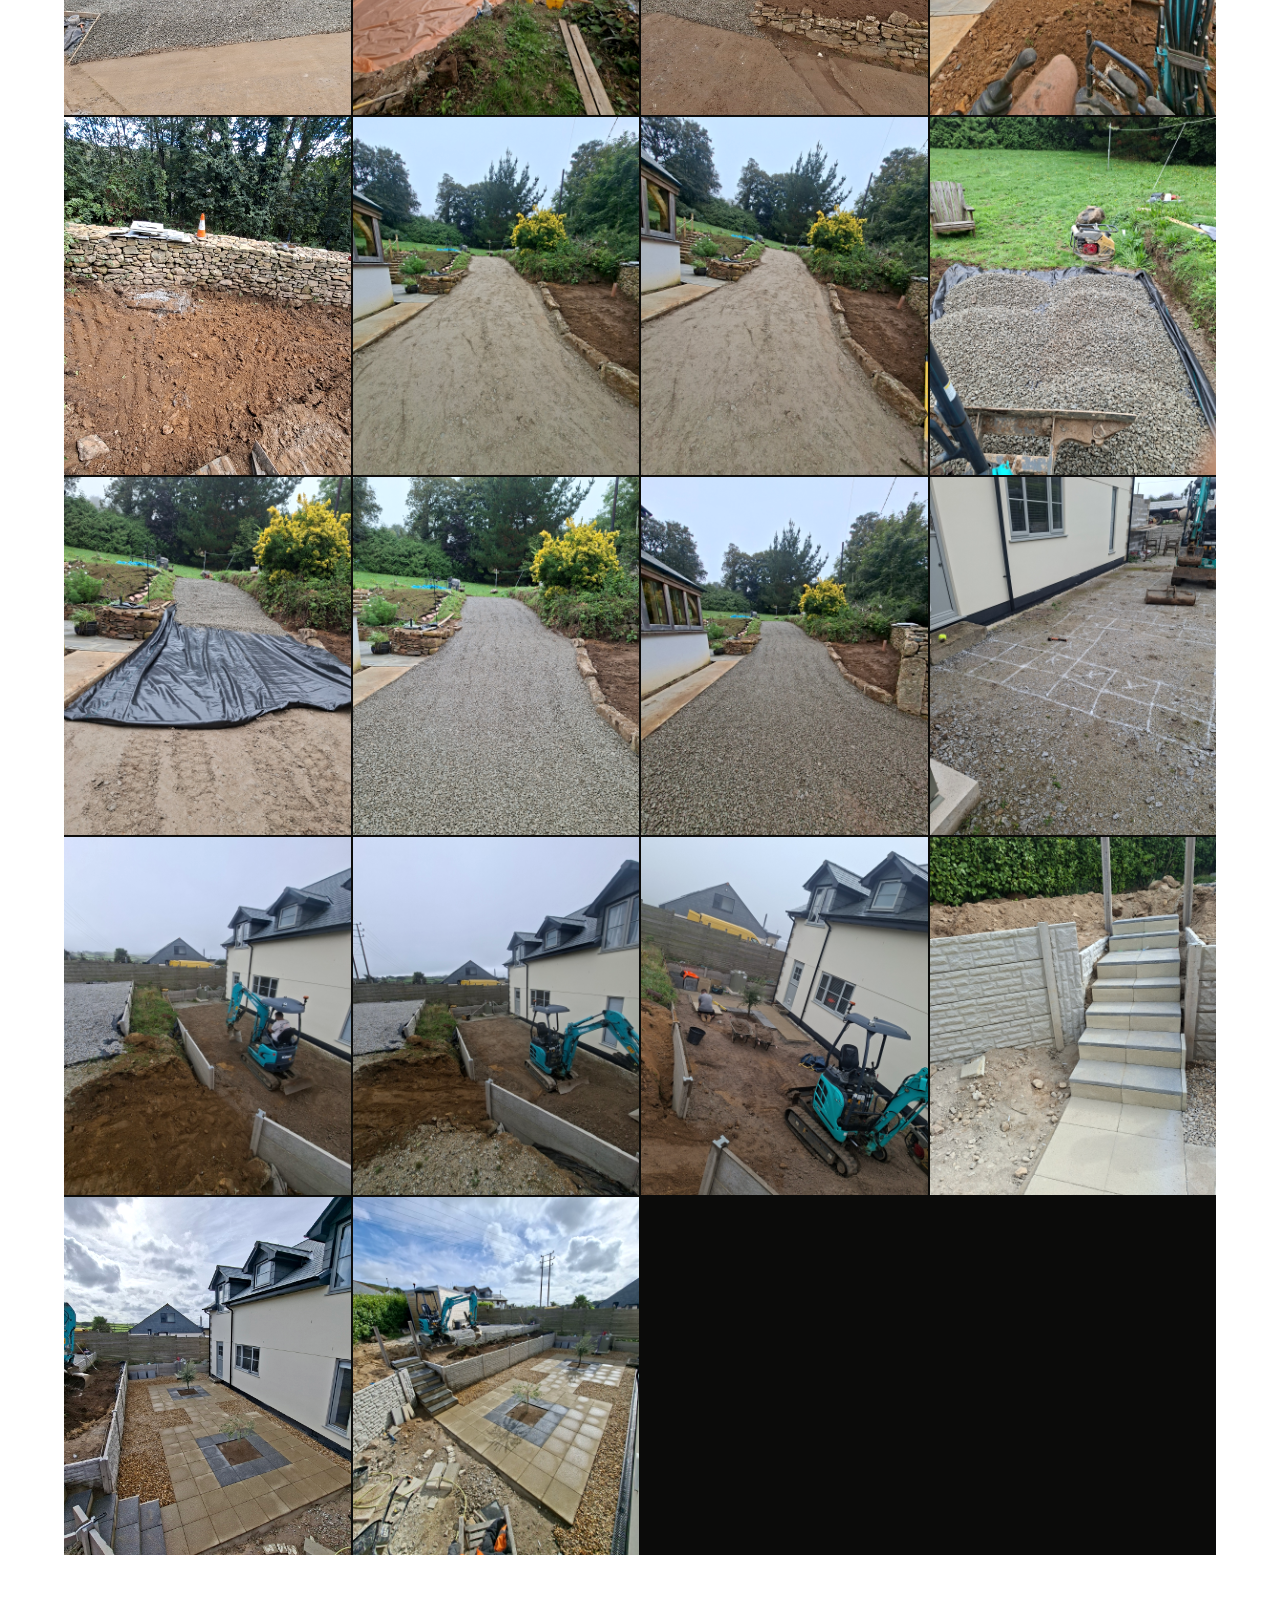
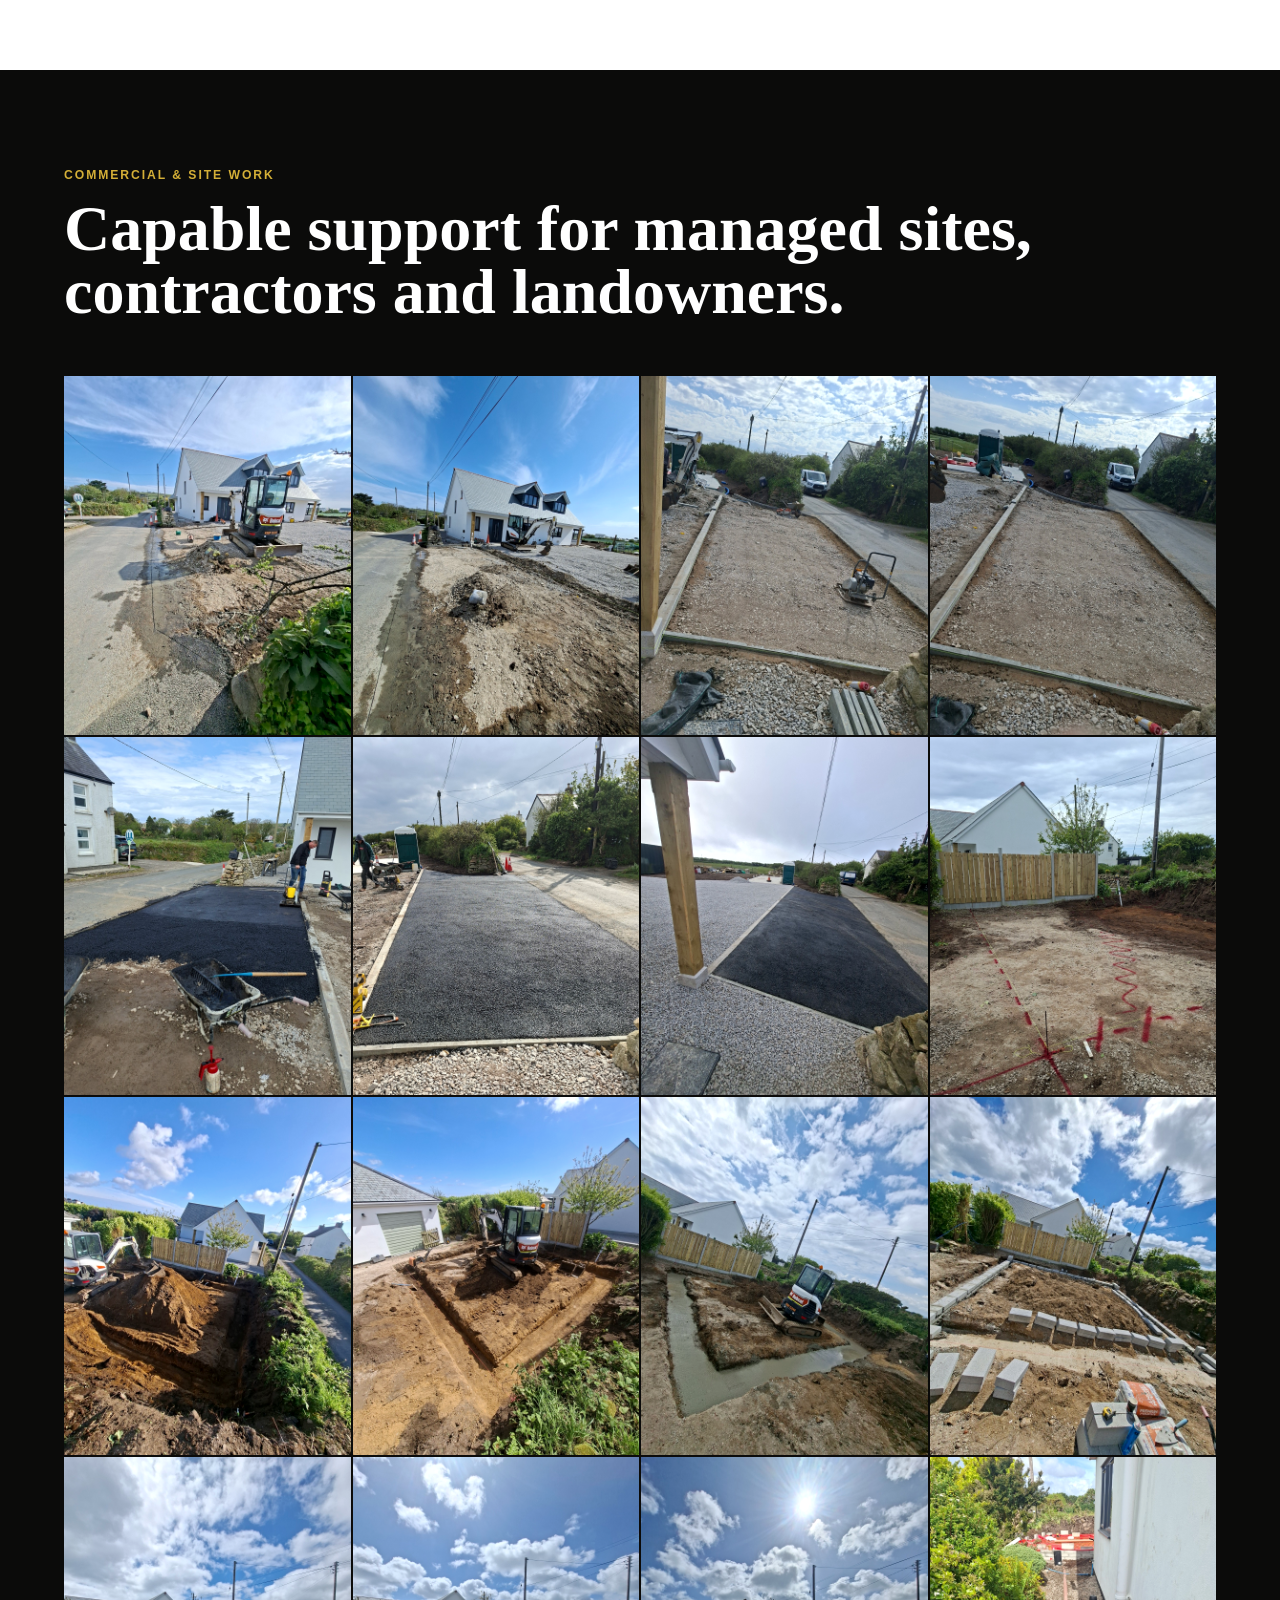
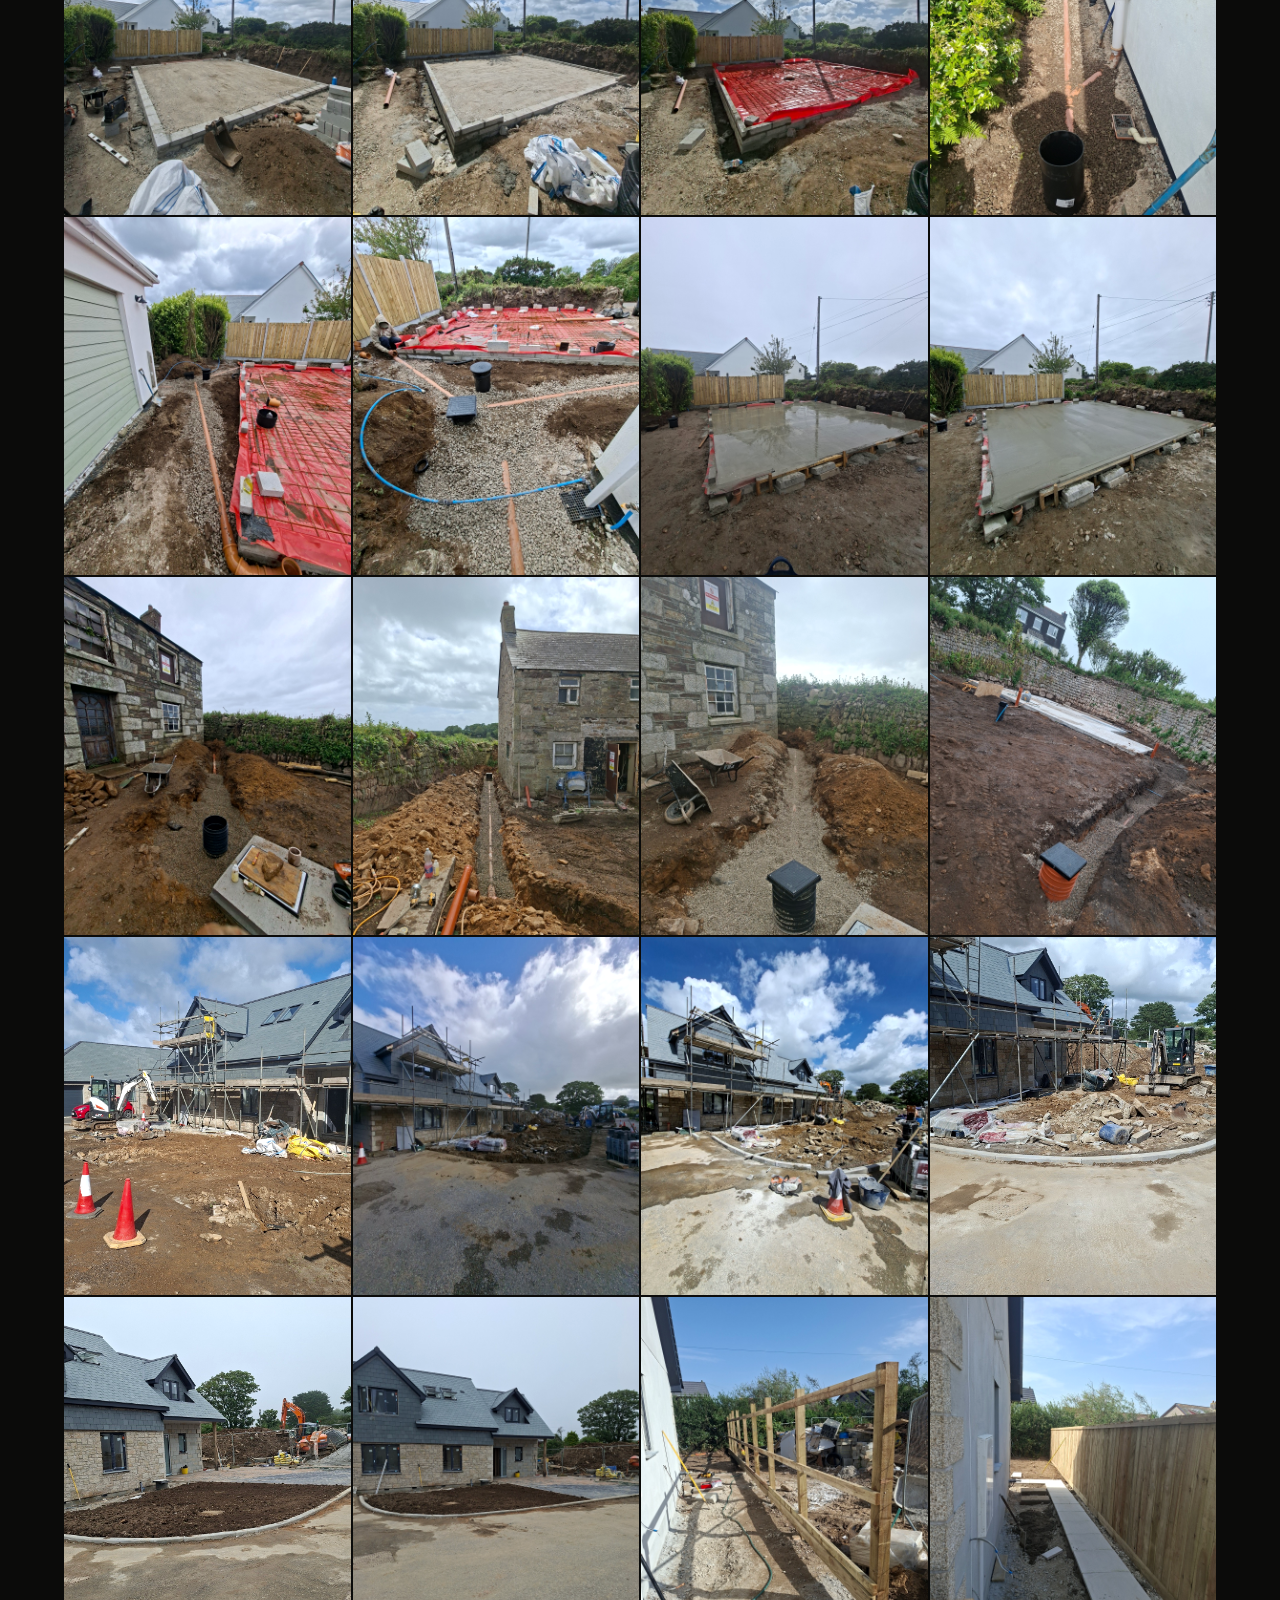
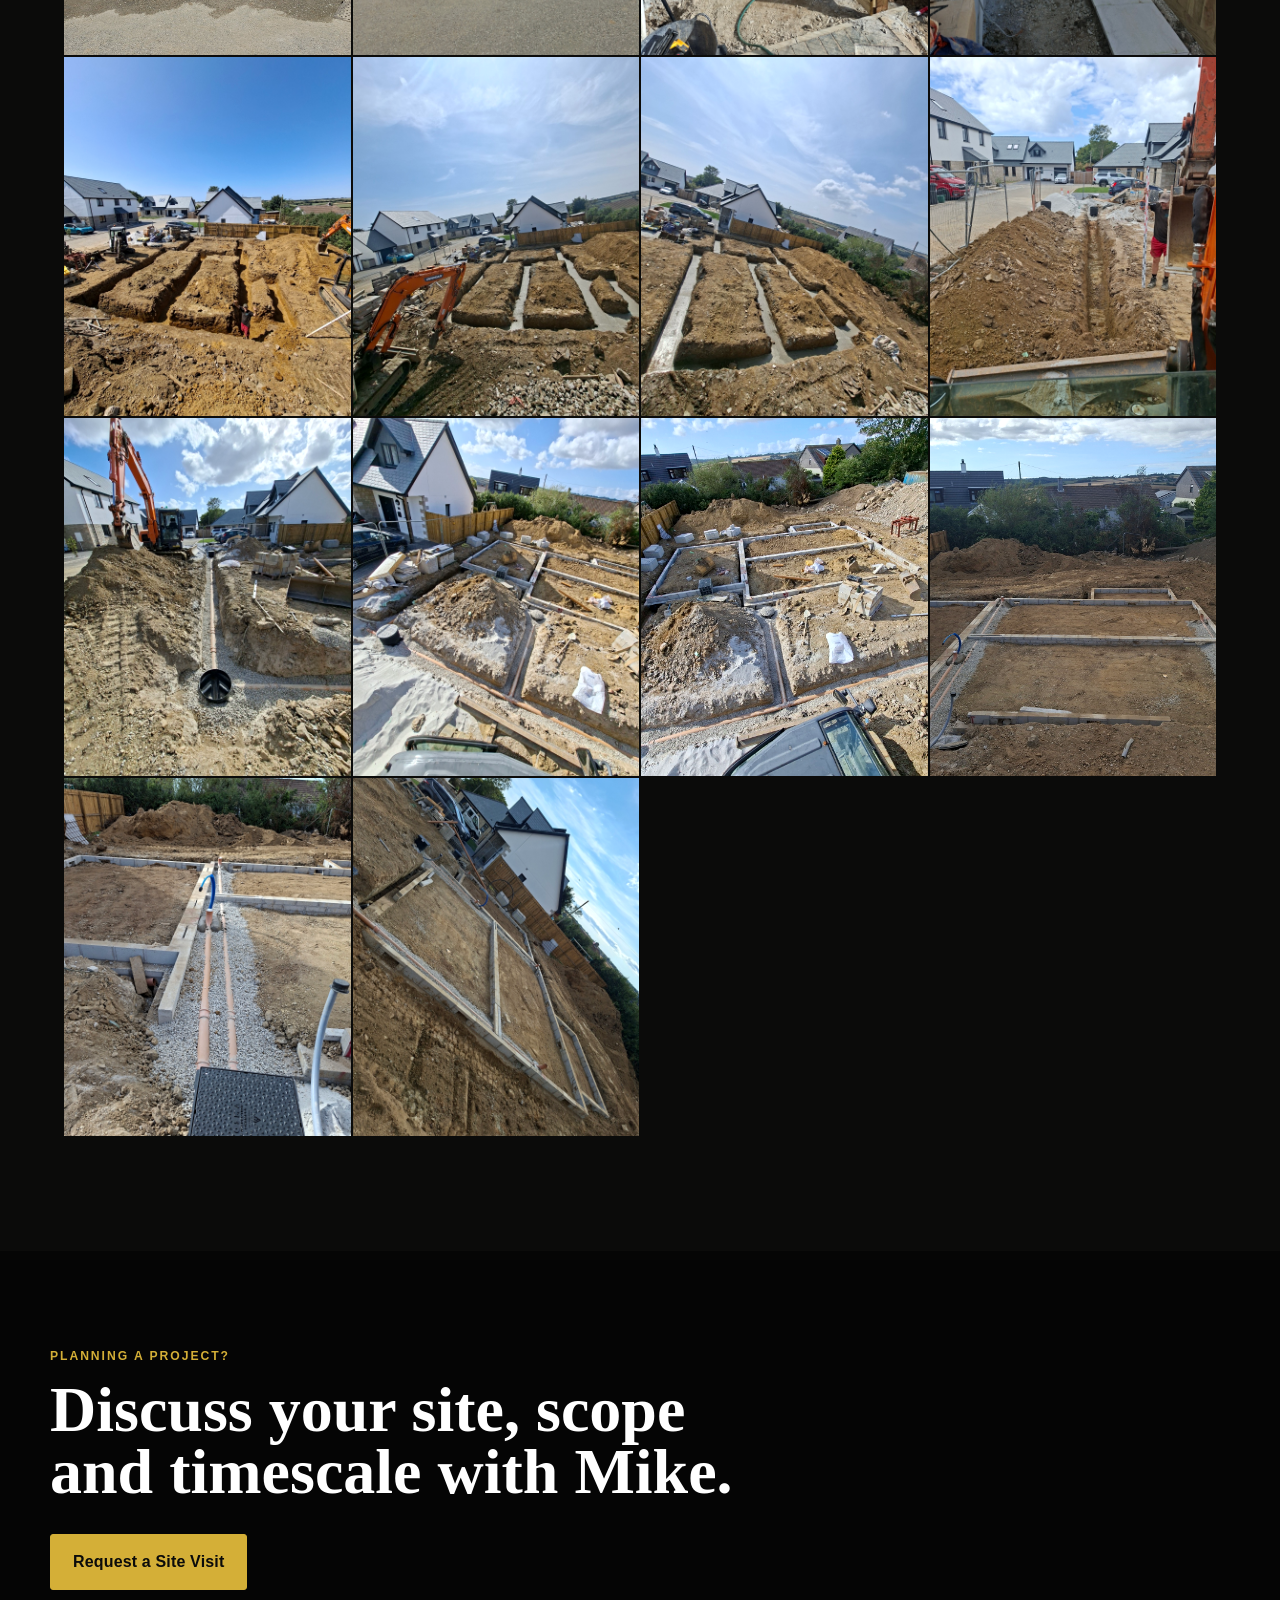
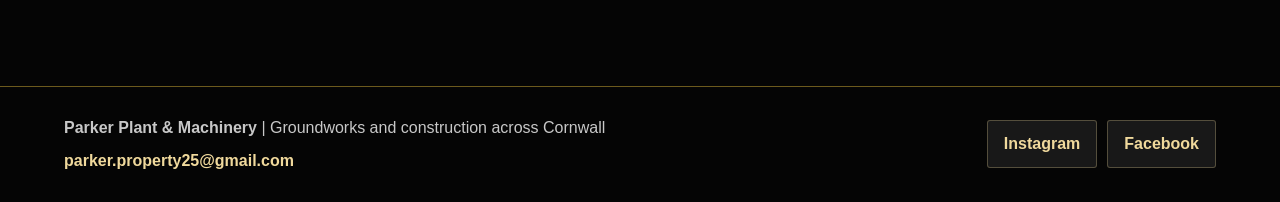
==== commit d188561d: "Remove repeated gallery photos" ====
--- a/gallery.html
+++ b/gallery.html
@@ -82,10 +82,14 @@
     </div>
   </footer>
   <a href="https://wa.me/447835983259" class="whatsapp-float" target="_blank" rel="noopener" aria-label="Message Parker Plant and Machinery on WhatsApp">Chat</a>
-  <script src="assets/gallery/gallery-data.js?v=20260930"></script>
+  <script src="assets/gallery/gallery-data.js?v=20260930-gallery-clean"></script>
   <script>
     const constructionGallery = document.querySelector('#construction-gallery');
-    const constructionPhotos = Array.from({ length: 30 }, (_, index) => String(index + 1).padStart(3, '0'));
+    const constructionPhotos = [
+      '001', '002', '003', '004', '005', '006', '007', '008', '009', '010',
+      '011', '013', '014', '016', '017', '018', '019', '020', '021', '022',
+      '024', '025', '026', '027', '028', '030'
+    ];
 
     const renderGallery = (element, photos, alt) => {
       element.innerHTML = photos.map((photo) => `
--- a/styles.css
+++ b/styles.css
@@ -1642,7 +1642,13 @@
   }
 
   .hero::after {
-    background: rgba(0, 0, 0, 0.7);
+    background:
+      linear-gradient(180deg, rgba(0, 0, 0, 0.28) 0%, rgba(0, 0, 0, 0.56) 45%, rgba(0, 0, 0, 0.8) 100%),
+      linear-gradient(90deg, rgba(0, 0, 0, 0.58) 0%, rgba(0, 0, 0, 0.16) 100%);
+  }
+
+  .hero-media {
+    height: 100%;
   }
 
   .hero h1 {
@@ -1656,7 +1662,10 @@
   }
 
   .hero-photo {
-    object-position: center;
+    height: 100%;
+    min-height: 100%;
+    object-fit: cover;
+    object-position: 58% center;
   }
 
   .trust-strip {
@@ -1728,6 +1737,58 @@
   border-top: 1px solid var(--line);
 }
 
+.credentials-grid {
+  display: grid;
+  grid-template-columns: repeat(4, minmax(0, 1fr));
+  gap: 1px;
+  max-width: 1080px;
+  margin: 34px 0 22px;
+  background: var(--line);
+  border: 1px solid var(--line);
+}
+
+.credentials-grid article {
+  display: flex;
+  flex-direction: column;
+  min-height: 142px;
+  padding: 26px 24px;
+  background: var(--soft);
+  border-top: 2px solid var(--gold);
+}
+
+.credential-mark {
+  width: 68px;
+  height: 68px;
+  margin: -8px 0 15px;
+  object-fit: contain;
+}
+
+.credential-code {
+  display: block;
+  margin: -1px 0 22px;
+  color: var(--gold-dark);
+  font-size: 1.35rem;
+  font-weight: 800;
+  letter-spacing: 0.12em;
+}
+
+.credentials-grid strong,
+.credentials-grid span {
+  display: block;
+}
+
+.credentials-grid strong {
+  margin-bottom: 12px;
+  color: var(--ink);
+  font-size: 1.05rem;
+}
+
+.credentials-grid span {
+  color: var(--muted);
+  font-size: 0.94rem;
+  line-height: 1.45;
+}
+
 .text-link {
   display: inline-block;
   margin-top: 20px;
@@ -1904,6 +1965,7 @@
 
 @media (max-width: 900px) {
   .sector-grid,
+  .credentials-grid,
   .project-gallery-grid,
   .photo-led-gallery {
     grid-template-columns: repeat(2, minmax(0, 1fr));
@@ -1912,6 +1974,7 @@
 
 @media (max-width: 640px) {
   .sector-grid,
+  .credentials-grid,
   .project-gallery-grid,
   .photo-led-gallery {
     grid-template-columns: 1fr;
